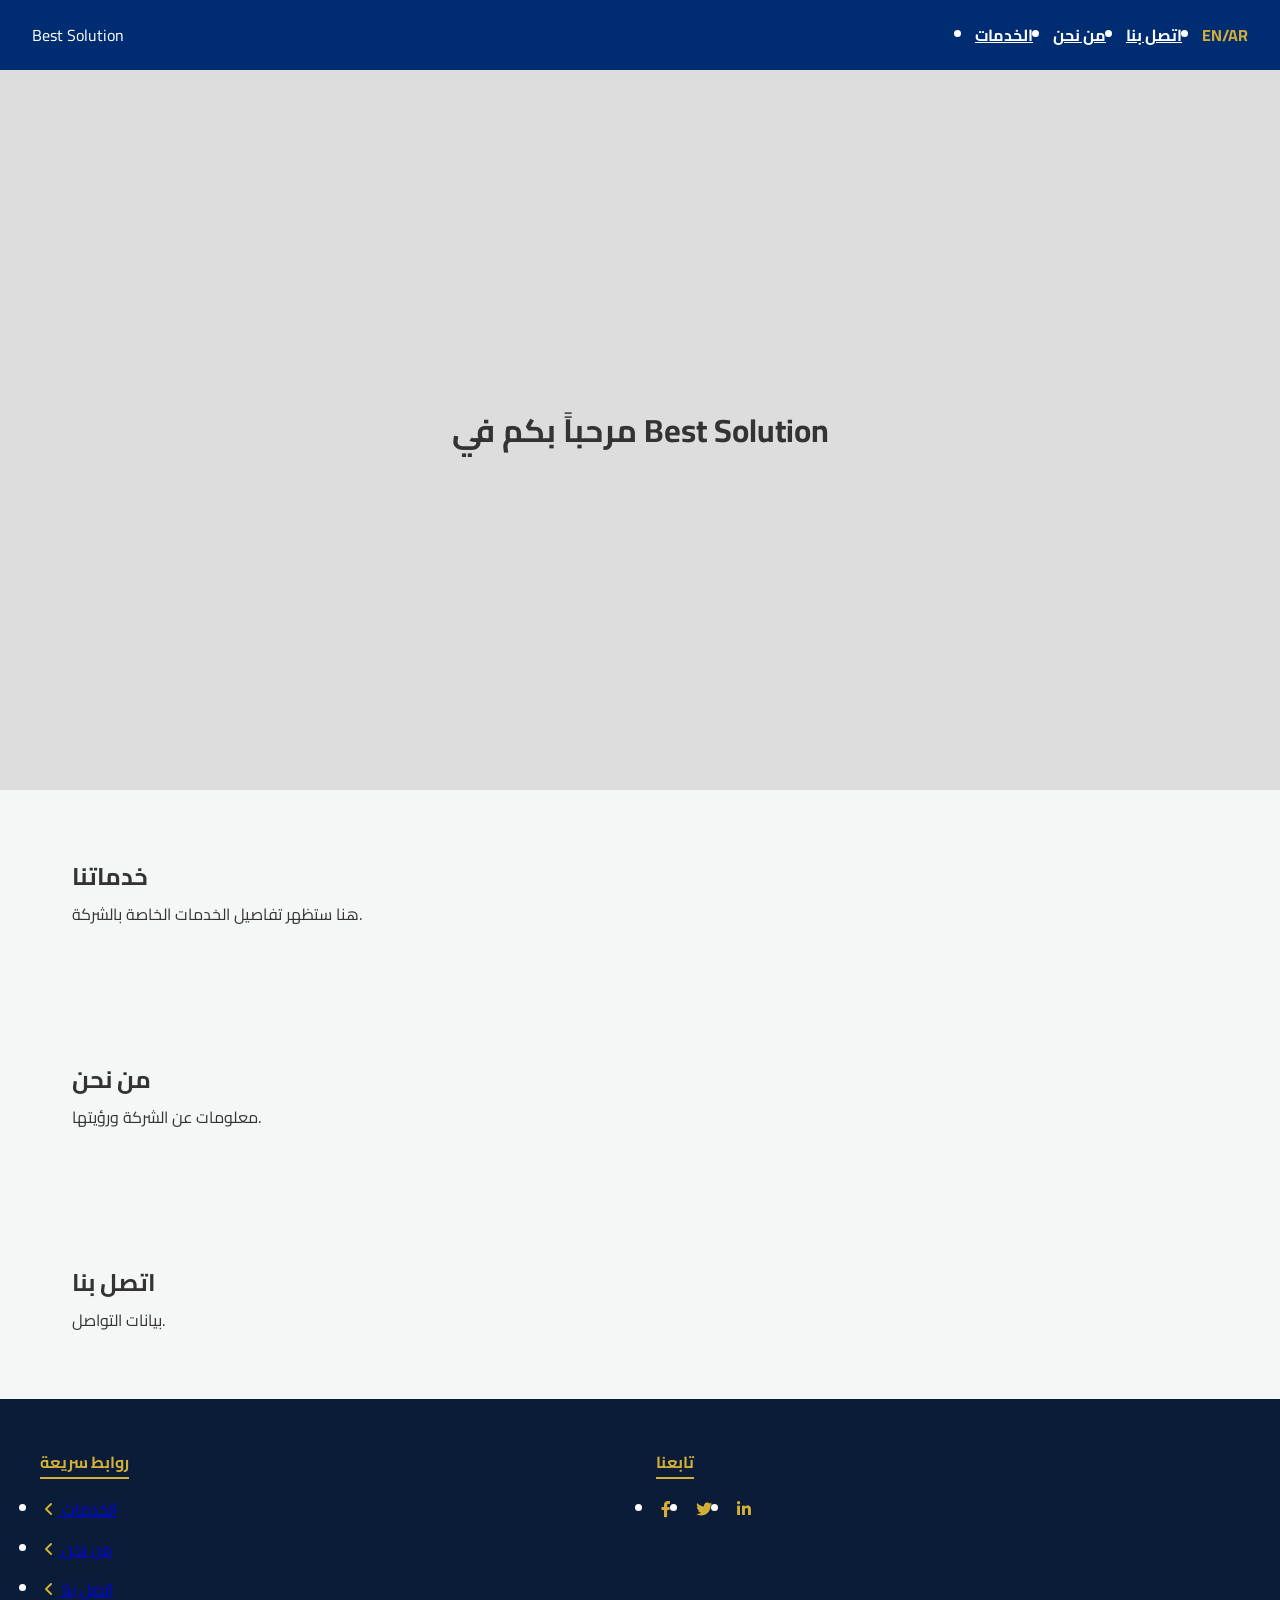
==== try.html @ aa89bfc5 "Add files via upload" ====
<!DOCTYPE html>
<html lang="ar" dir="ltr">
<head>
  <meta charset="UTF-8">
  <meta name="viewport" content="width=device-width, initial-scale=1.0">
  <title>Best Solution – IS Company</title>
  <link rel="stylesheet" href="https://cdnjs.cloudflare.com/ajax/libs/font-awesome/6.0.0-beta3/css/all.min.css">
  <link href="https://fonts.googleapis.com/css2?family=Cairo:wght@400;700&display=swap" rel="stylesheet">
  
  <style>
    :root {
      --primary: #002d72;
      --gold: #d4af37;
      --bg: #f4f7f6;
      --text: #333;
      --footer-bg: #0b1c38;
    }
    * { margin: 0; padding: 0; box-sizing: border-box; }
    html { scroll-behavior: smooth; }
    body { font-family: 'Cairo', sans-serif; background: var(--bg); color: var(--text); }
    body[dir="rtl"] { text-align: right; }
    
    /* حل مشكلة الروابط واختفاء القسم خلف الهيدر */
    section { scroll-margin-top: 80px; padding: 4rem 2rem; max-width: 1200px; margin: 0 auto; }

    header {
      position: fixed; top: 0; width: 100%; height: 70px;
      background: var(--primary); color: #fff;
      display: flex; justify-content: space-between; align-items: center;
      padding: 0 2rem; z-index: 1000;
    }

    .nav-links { display: flex; gap: 20px; align-items: center; }
    .nav-links a { color: #fff; font-weight: bold; cursor: pointer; }

    .hero { height: 80vh; background: #ddd; display: flex; align-items: center; justify-content: center; margin-top: 70px; }

    footer { background: var(--footer-bg); color: #fff; padding: 3rem 2rem; }
    .footer-content { display: grid; grid-template-columns: repeat(auto-fit, minmax(200px, 1fr)); gap: 2rem; max-width: 1200px; margin: 0 auto; }
    .footer-col h4 { color: var(--gold); margin-bottom: 15px; border-bottom: 2px solid var(--gold); display: inline-block; }
    .footer-col ul li { margin-bottom: 10px; }
    .footer-col a:hover { color: var(--gold); }
    .footer-col i { color: var(--gold); margin: 0 5px; }
  </style>
</head>
<body>

  <header>
    <div class="logo">Best Solution</div>
    <ul class="nav-links">
      <li><a href="#service">الخدمات</a></li>
      <li><a href="#about">من نحن</a></li>
      <li><a href="#contact">اتصل بنا</a></li>
      <li><a onclick="toggleLang()" style="cursor:pointer; color:var(--gold);">EN/AR</a></li>
    </ul>
  </header>

  <div class="hero"><h1>مرحباً بكم في Best Solution</h1></div>

  <section id="service">
    <h2>خدماتنا</h2>
    <p>هنا ستظهر تفاصيل الخدمات الخاصة بالشركة.</p>
  </section>

  <section id="about">
    <h2>من نحن</h2>
    <p>معلومات عن الشركة ورؤيتها.</p>
  </section>

  <section id="contact">
    <h2>اتصل بنا</h2>
    <p>بيانات التواصل.</p>
  </section>

  <footer>
    <div class="footer-content">
      <div class="footer-col">
        <h4>روابط سريعة</h4>
        <ul>
          <li><a href="#service"><i class="fas fa-angle-left"></i> الخدمات</a></li>
          <li><a href="#about"><i class="fas fa-angle-left"></i> من نحن</a></li>
          <li><a href="#contact"><i class="fas fa-angle-left"></i> اتصل بنا</a></li>
        </ul>
      </div>
      <div class="footer-col">
        <h4>تابعنا</h4>
        <ul style="display:flex; gap:15px;">
          <li><a href="#"><i class="fab fa-facebook-f"></i></a></li>
          <li><a href="#"><i class="fab fa-twitter"></i></a></li>
          <li><a href="#"><i class="fab fa-linkedin-in"></i></a></li>
        </ul>
      </div>
    </div>
  </footer>

  <script>
    function toggleLang() {
      const body = document.body;
      body.dir = (body.dir === "rtl") ? "ltr" : "rtl";
    }
  </script>
</body>
</html>
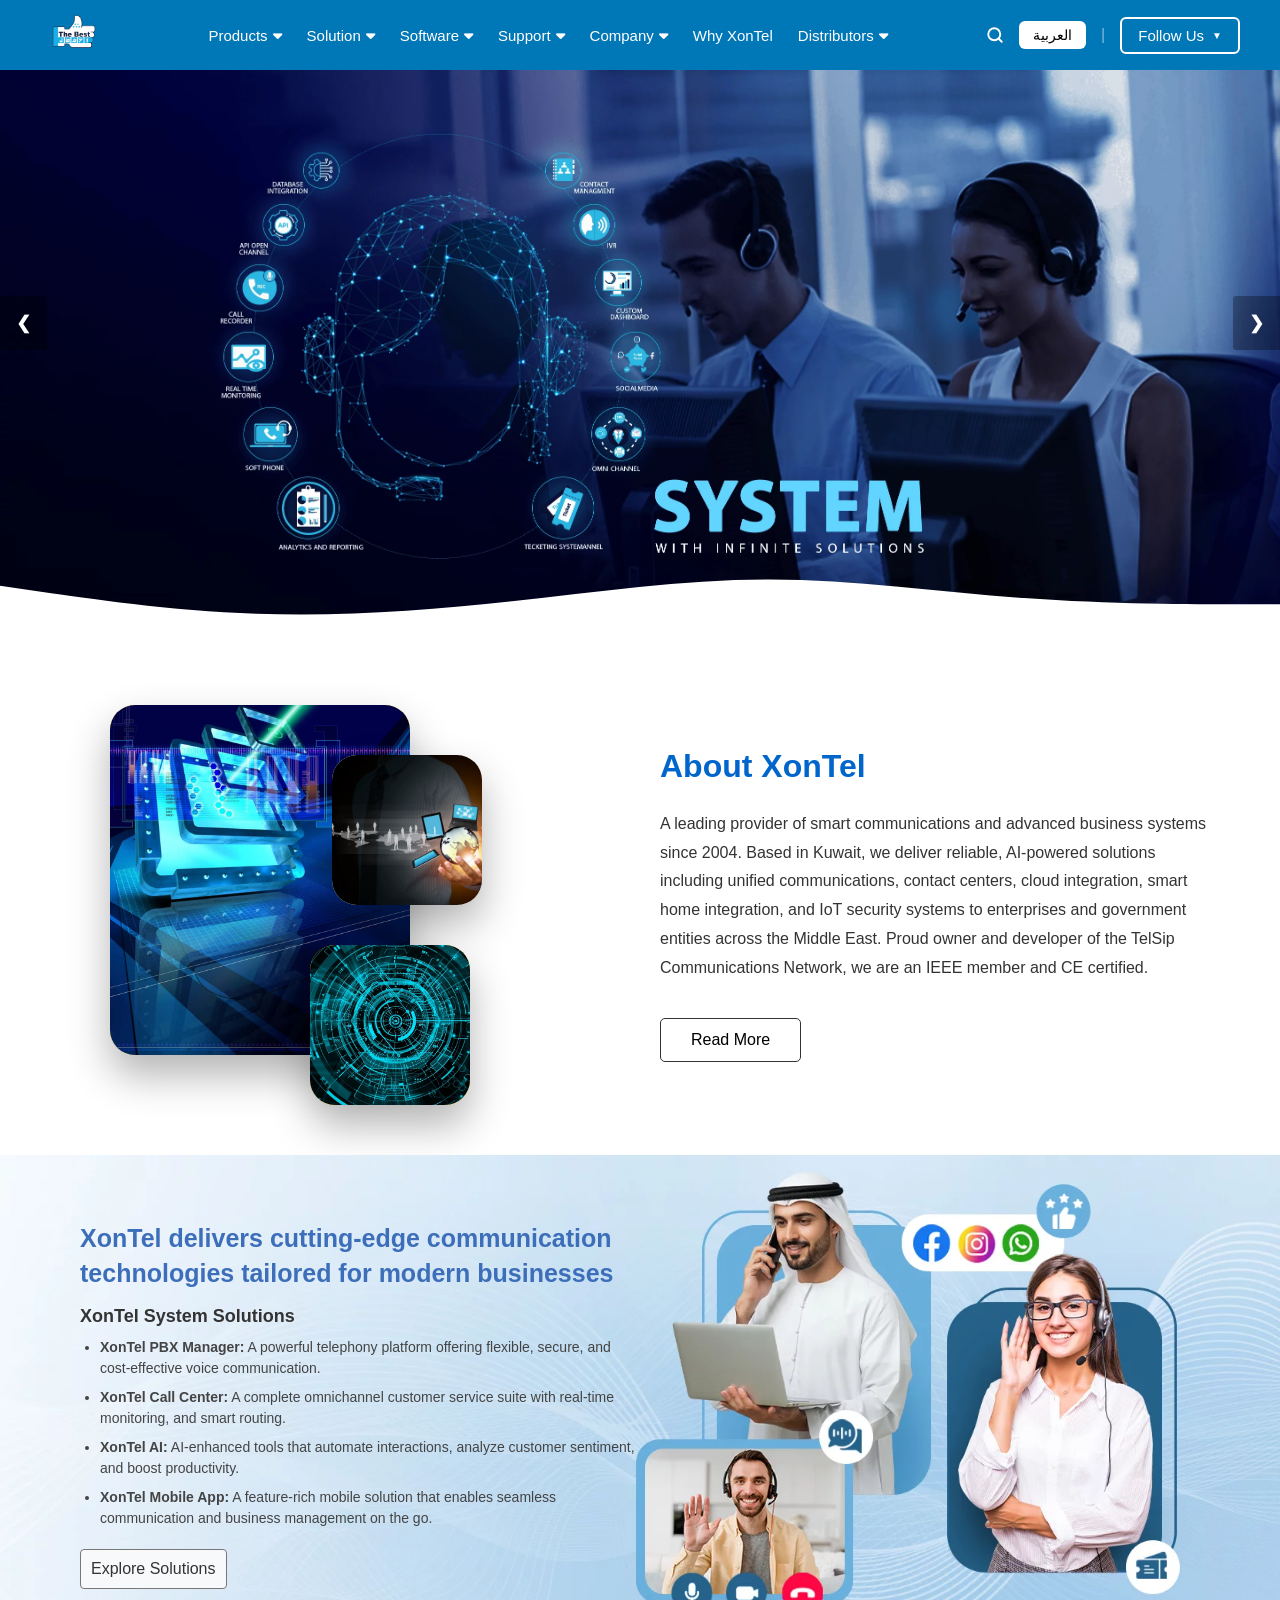
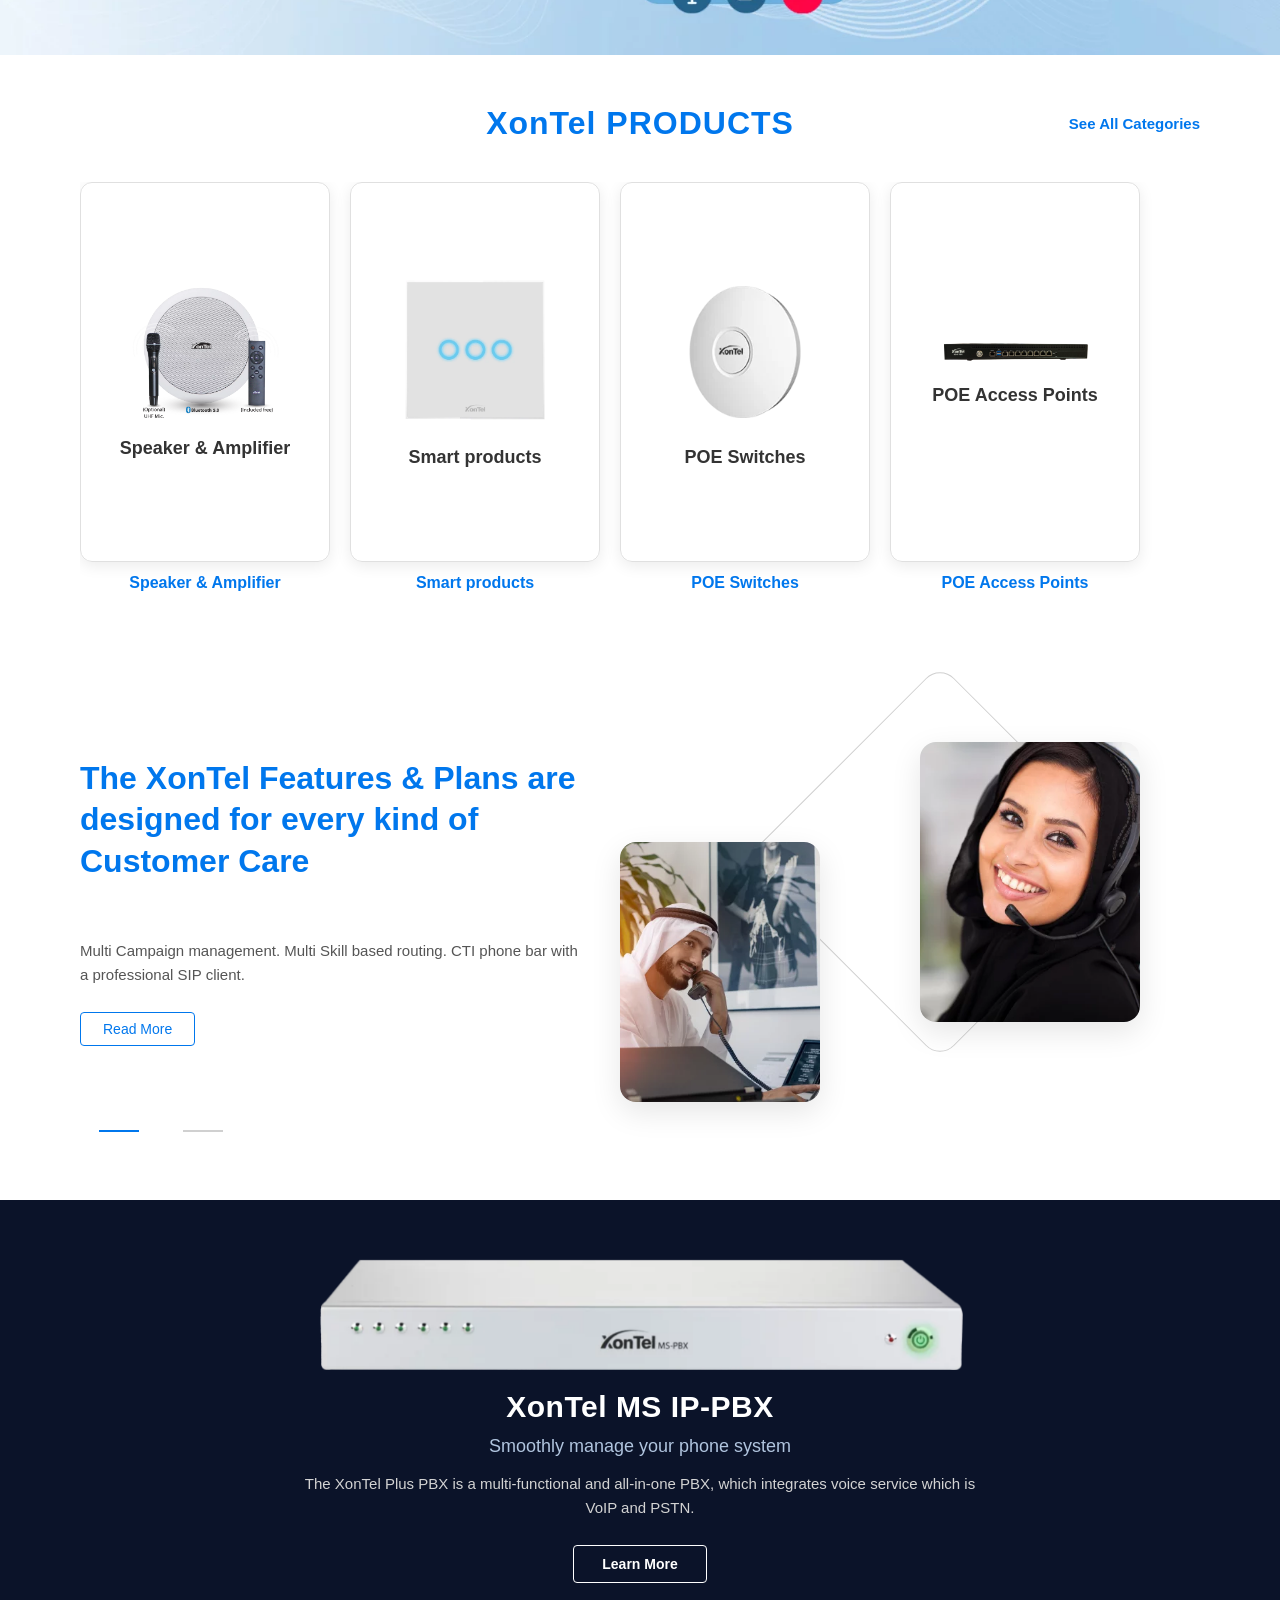
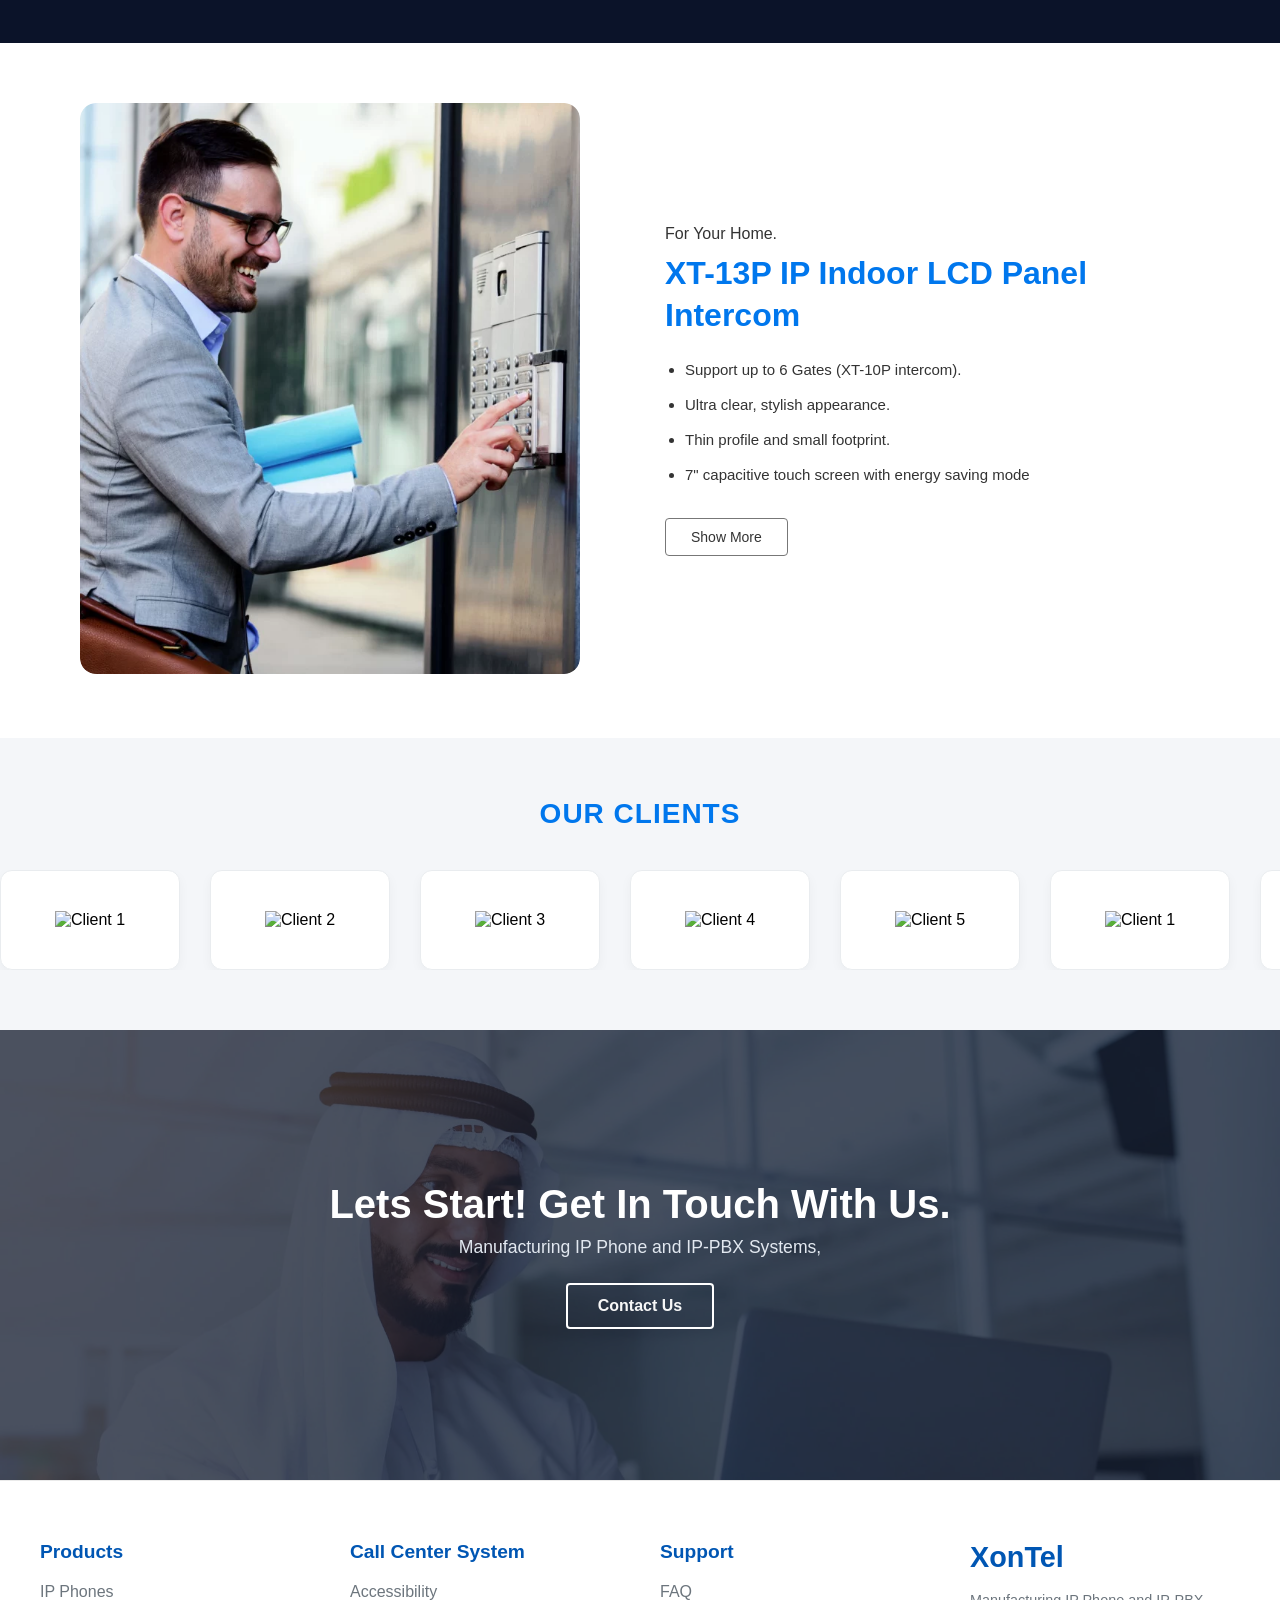
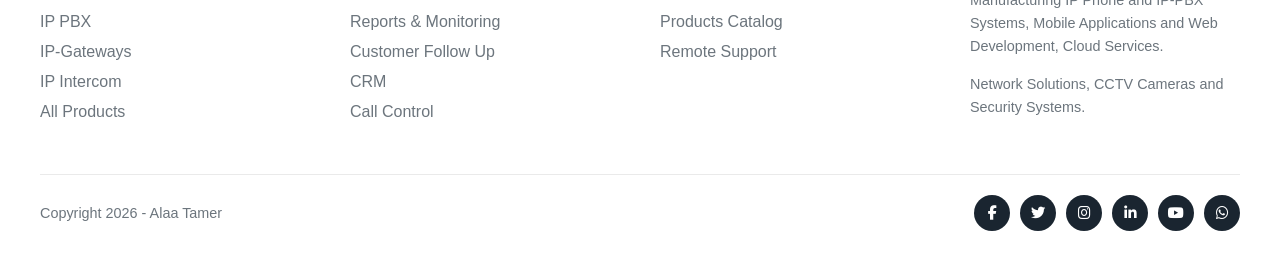
==== commit aa43a174: "Add files via upload" ====
--- a/try.html
+++ b/try.html
@@ -1,103 +1,644 @@
 <!DOCTYPE html>
-<html lang="ar" dir="ltr">
+<html lang="en">
+
 <head>
   <meta charset="UTF-8">
   <meta name="viewport" content="width=device-width, initial-scale=1.0">
-  <title>Best Solution – IS Company</title>
-  <link rel="stylesheet" href="https://cdnjs.cloudflare.com/ajax/libs/font-awesome/6.0.0-beta3/css/all.min.css">
-  <link href="https://fonts.googleapis.com/css2?family=Cairo:wght@400;700&display=swap" rel="stylesheet">
-  
-  <style>
-    :root {
-      --primary: #002d72;
-      --gold: #d4af37;
-      --bg: #f4f7f6;
-      --text: #333;
-      --footer-bg: #0b1c38;
-    }
-    * { margin: 0; padding: 0; box-sizing: border-box; }
-    html { scroll-behavior: smooth; }
-    body { font-family: 'Cairo', sans-serif; background: var(--bg); color: var(--text); }
-    body[dir="rtl"] { text-align: right; }
-    
-    /* حل مشكلة الروابط واختفاء القسم خلف الهيدر */
-    section { scroll-margin-top: 80px; padding: 4rem 2rem; max-width: 1200px; margin: 0 auto; }
-
-    header {
-      position: fixed; top: 0; width: 100%; height: 70px;
-      background: var(--primary); color: #fff;
-      display: flex; justify-content: space-between; align-items: center;
-      padding: 0 2rem; z-index: 1000;
-    }
-
-    .nav-links { display: flex; gap: 20px; align-items: center; }
-    .nav-links a { color: #fff; font-weight: bold; cursor: pointer; }
-
-    .hero { height: 80vh; background: #ddd; display: flex; align-items: center; justify-content: center; margin-top: 70px; }
-
-    footer { background: var(--footer-bg); color: #fff; padding: 3rem 2rem; }
-    .footer-content { display: grid; grid-template-columns: repeat(auto-fit, minmax(200px, 1fr)); gap: 2rem; max-width: 1200px; margin: 0 auto; }
-    .footer-col h4 { color: var(--gold); margin-bottom: 15px; border-bottom: 2px solid var(--gold); display: inline-block; }
-    .footer-col ul li { margin-bottom: 10px; }
-    .footer-col a:hover { color: var(--gold); }
-    .footer-col i { color: var(--gold); margin: 0 5px; }
-  </style>
+  <title>XonTel</title>
+  <link rel="stylesheet" href="https://cdnjs.cloudflare.com/ajax/libs/font-awesome/6.0.0/css/all.min.css">
+  <link rel="stylesheet" href="try.css">
+  <link href="https://unpkg.com/aos@2.3.1/dist/aos.css" rel="stylesheet">
+  <link rel="stylesheet" href="https://cdnjs.cloudflare.com/ajax/libs/font-awesome/6.4.0/css/all.min.css">
 </head>
+
 <body>
-
   <header>
-    <div class="logo">Best Solution</div>
-    <ul class="nav-links">
-      <li><a href="#service">الخدمات</a></li>
-      <li><a href="#about">من نحن</a></li>
-      <li><a href="#contact">اتصل بنا</a></li>
-      <li><a onclick="toggleLang()" style="cursor:pointer; color:var(--gold);">EN/AR</a></li>
+    <div class="logo">
+      <a href="#heroCarousel"><img src="photos/logo1.png" alt="" width="80px" height="80px"></a>
+    </div>
+    <button class="ham" id="ham" aria-label="Menu">
+      <span></span><span></span><span></span>
+    </button>
+    <ul class="nav-links" id="navLinks">
+      <li class="dropdown">
+        <button class="dropbtn">Products <i class="fa fa-caret-down"></i></button>
+        <div class="dropdown-content">
+          <a href="#">IP-PRX</a>
+          <a href="#">IP Phones</a>
+          <a href="#">IP Camera</a>
+          <a href="#">IP POE Intercom</a>
+          <a href="#">POE Access Points</a>
+          <a href="#">Speaker & Amplifier</a>
+          <a href="#">Smart products</a>
+          <a href="#">POE Switches</a>
+          <a href="#">IP-Gateways</a>
+          <a href="#">Accessories</a>
+        </div>
+      </li>
+      <li class="dropdown">
+        <button class="dropbtn">Solution<i class="fa fa-caret-down"></i></button>
+        <div class="dropdown-content">
+          <a href="#">XonTel PBX</a>
+          <a href="#">XonTel Cell Center</a>
+          <a href="#">XonTel Ai</a>
+        </div>
+      </li>
+      <li class="dropdown">
+        <button class="dropbtn">Software <i class="fa fa-caret-down"></i></button>
+        <div class="dropdown-content">
+          <a href="#">XonTel Application </a>
+          <a href="#">XonTel Streamer</a>
+        </div>
+      </li>
+      <li class="dropdown">
+        <button class="dropbtn">Support <i class="fa fa-caret-down"></i></button>
+        <div class="dropdown-content">
+          <a href="#">Wiki</a>
+          <a href="#">Submit Ticket </a>
+          <a href="#">FAQ </a>
+          <a href="#">Manuals & Firmwares</a>
+          <a href="#">Products Catalog</a>
+        </div>
+      </li>
+      <li class="dropdown">
+        <button class="dropbtn"> Company<i class="fa fa-caret-down"></i></button>
+        <div class="dropdown-content">
+          <a href="#">About Us</a>
+          <a href="#">Company News</a>
+          <a href="#">Our Clients</a>
+          <a href="#">Blog</a>
+          <a href="#">Contact Us</a>
+        </div>
+      </li>
+      <li><a href="#">Why XonTel</a></li>
+      <li class="dropdown">
+        <button class="dropbtn">Distributors <i class="fa fa-caret-down"></i></button>
+        <div class="dropdown-content">
+          <a href="#"> Become a Partner</a>
+          <a href="#">Find Distributors</a>
+        </div>
+      </li>
     </ul>
+    <div class="nav-right-actions">
+      <a href="#" class="search-btn" aria-label="Search">
+        <svg width="18" height="18" viewBox="0 0 24 24" fill="none" stroke="currentColor" stroke-width="2.5"
+          stroke-linecap="round" stroke-linejoin="round">
+          <circle cx="11" cy="11" r="8"></circle>
+          <line x1="21" y1="21" x2="16.65" y2="16.65"></line>
+        </svg>
+      </a>
+      <a href="#" class="lang-btn">العربية</a>
+      <span class="divider">|</span>
+      <div class="dropdownfollow" id="followDropdown">
+        <button class="drop-btn" onclick="toggleDropdown(event)">
+          Follow Us <span class="arrow">▼</span>
+        </button>
+        <div class="dropdownfollow-content">
+          <a href="#" target="_blank" aria-label="Facebook">
+            <svg width="16" height="16" fill="currentColor" viewBox="0 0 24 24">
+              <path d="M22.675 0h-21.35c-.732 0-1.325.593-1.325 1.325v21.351c0 .731.593 1.324 1.325 1.324h11.495v-9.294h-3.128v-3.622h3.128v-2.671c0-3.1 1.893-4.788 4.659-4.788 1.325 0 2.463.099 2.795.143v3.24l-1.918.001c-1.504 0-1.795.715-1.795 1.763v2.313h3.587l-.467 3.622h-3.12v9.293h6.116c.73 0 1.323-.593 1.323-1.325v-21.35c0-.732-.593-1.325-1.325-1.325z" />
+            </svg>
+          </a>
+          <a href="#" target="_blank" aria-label="Twitter">
+            <svg width="16" height="16" fill="currentColor" viewBox="0 0 24 24">
+              <path d="M24 4.557c-.883.392-1.832.656-2.828.775 1.017-.609 1.798-1.574 2.165-2.724-.951.564-2.005.974-3.127 1.195-.897-.957-2.178-1.555-3.594-1.555-3.179 0-5.515 2.966-4.797 6.045-4.091-.205-7.719-2.165-10.148-5.144-1.29 2.213-.669 5.108 1.523 6.574-.806-.026-1.566-.247-2.229-.616-.054 2.281 1.581 4.415 3.949 4.89-.693.188-1.452.232-2.224.084.626 1.956 2.444 3.379 4.6 3.419-2.07 1.623-4.678 2.348-7.29 2.04 2.179 1.397 4.768 2.212 7.548 2.212 9.142 0 14.307-7.721 13.995-14.646.962-.695 1.797-1.562 2.457-2.549z" />
+            </svg>
+          </a>
+          <a href="#" target="_blank" aria-label="Instagram">
+            <svg width="16" height="16" fill="currentColor" viewBox="0 0 24 24">
+              <path d="M12 2.163c3.204 0 3.584.012 4.85.07 3.252.148 4.771 1.691 4.919 4.919.058 1.265.069 1.645.069 4.849 0 3.205-.012 3.584-.069 4.849-.149 3.225-1.664 4.771-4.919 4.919-1.266.058-1.644.07-4.85.07-3.204 0-3.584-.012-4.849-.07-3.26-.149-4.771-1.699-4.919-4.92-.058-1.265-.07-1.644-.07-4.849 0-3.204.013-3.583.07-4.849.149-3.227 1.664-4.771 4.919-4.919 1.266-.057 1.645-.069 4.849-.069zm0-2.163c-3.259 0-3.667.014-4.947.072-4.358.2-6.78 2.618-6.98 6.98-.059 1.281-.073 1.689-.073 4.948 0 3.259.014 3.668.072 4.948.2 4.358 2.618 6.78 6.98 6.98 1.281.058 1.689.072 4.948.072 3.259 0 3.668-.014 4.948-.072 4.354-.2 6.782-2.618 6.979-6.98.059-1.28.073-1.689.073-4.948 0-3.259-.014-3.667-.072-4.947-.196-4.354-2.617-6.78-6.979-6.98-1.281-.059-1.69-.073-4.949-.073zm0 5.838c-3.403 0-6.162 2.759-6.162 6.162s2.759 6.163 6.162 6.163 6.162-2.759 6.162-6.163c0-3.403-2.759-6.162-6.162-6.162zm0 10.162c-2.209 0-4-1.79-4-4 0-2.209 1.791-4 4-4s4 1.791 4 4c0 2.21-1.791 4-4 4zm6.406-11.845c-.796 0-1.441.645-1.441 1.44s.645 1.44 1.441 1.44c.795 0 1.439-.645 1.439-1.44s-.644-1.44-1.439-1.44z" />
+            </svg>
+          </a>
+          <a href="#" target="_blank" aria-label="LinkedIn">
+            <svg width="16" height="16" fill="currentColor" viewBox="0 0 24 24">
+              <path d="M19 0h-14c-2.761 0-5 2.239-5 5v14c0 2.761 2.239 5 5 5h14c2.762 0 5-2.239 5-5v-14c0-2.761-2.238-5-5-5zm-11 19h-3v-11h3v11zm-1.5-12.268c-.966 0-1.75-.79-1.75-1.764s.784-1.764 1.75-1.764 1.75.79 1.75 1.764-.783 1.764-1.75 1.764zm13.5 12.268h-3v-5.604c0-3.368-4-3.113-4 0v5.604h-3v-11h3v1.765c1.396-2.586 7-2.777 7 2.476v6.759z" />
+            </svg>
+          </a>
+          <a href="#" target="_blank" aria-label="YouTube">
+            <svg width="16" height="16" fill="currentColor" viewBox="0 0 24 24">
+              <path d="M19.615 3.184c-3.604-.246-11.631-.245-15.23 0-3.897.266-4.356 2.62-4.385 8.816.029 6.185.484 8.549 4.385 8.816 3.6.245 11.626.246 15.23 0 3.897-.266 4.356-2.62 4.385-8.816-.029-6.185-.484-8.549-4.385-8.816zm-10.615 12.816v-8l8 3.993-8 4.007z" />
+            </svg>
+          </a>
+          <a href="#" target="_blank" aria-label="Snapchat">
+            <svg width="16" height="16" fill="currentColor" viewBox="0 0 24 24">
+              <path d="M12.022 2c-3.326 0-6.02 2.694-6.02 6.02 0 1.947.925 3.681 2.355 4.794-.789.704-1.355 1.635-1.355 2.72 0 .973.435 1.848 1.119 2.446-.355.518-.768 1.185-1.284 1.994-.379.593-.787 1.233-1.258 1.942l-.399.604h8.307l-.398-.604c-.471-.709-.879-1.349-1.259-1.942-.515-.809-.928-1.476-1.283-1.994.684-.598 1.119-1.473 1.119-2.446 0-1.085-.566-2.016-1.355-2.72 1.43-1.113 2.355-2.847 2.355-4.794 0-3.326-2.694-6.02-6.022-6.02z" />
+            </svg>
+          </a>
+        </div>
+      </div>
+    </div>
   </header>
 
-  <div class="hero"><h1>مرحباً بكم في Best Solution</h1></div>
-
-  <section id="service">
-    <h2>خدماتنا</h2>
-    <p>هنا ستظهر تفاصيل الخدمات الخاصة بالشركة.</p>
-  </section>
-
-  <section id="about">
-    <h2>من نحن</h2>
-    <p>معلومات عن الشركة ورؤيتها.</p>
-  </section>
-
-  <section id="contact">
-    <h2>اتصل بنا</h2>
-    <p>بيانات التواصل.</p>
-  </section>
-
-  <footer>
-    <div class="footer-content">
+  <!-- ===== HERO CAROUSEL ===== -->
+  <div class="slider">
+    <div class="slideshow-container">
+      <div class="mySlides fade">
+        <div class="numbertext">1 / 3</div>
+        <img src="photos/XonTel-Access-Point.png" style="width:100%">
+        <div class="text">Caption Text</div>
+      </div>
+      <div class="mySlides fade">
+        <div class="numbertext">2 / 3</div>
+        <img src="photos/XonTel-Call-Center.png" style="width:100%">
+        <div class="text">Caption Two</div>
+      </div>
+      <div class="mySlides fade">
+        <div class="numbertext">3 / 3</div>
+        <img src="photos/XonTel-IP-Phones.png" style="width:100%">
+        <div class="text">Caption Three</div>
+      </div>
+      <a class="prev" onclick="plusSlides(-1)">&#10094;</a>
+      <a class="next" onclick="plusSlides(1)">&#10095;</a>
+      <div class="wave-shape">
+        <svg viewBox="0 0 1440 120" fill="none" xmlns="http://www.w3.org/2000/svg" preserveAspectRatio="none">
+          <path d="M0,32L48,42.7C96,53,192,75,288,80C384,85,480,75,576,58.7C672,43,768,21,864,21.3C960,21,1056,43,1152,53.3C1248,64,1344,64,1392,64L1440,64L1440,120L1392,120C1344,120,1248,120,1152,120C1056,120,960,120,864,120C768,120,672,120,576,120C480,120,384,120,288,120C192,120,96,120,48,120L0,120Z" fill="#ffffff"></path>
+        </svg>
+      </div>
+    </div>
+    <br>
+  </div>
+
+  <main>
+    <!-- About Section -->
+    <section class="about-section">
+      <div class="container">
+        <div class="images-container fade-in-left">
+          <div class="image-box big-yellow">
+            <img src="photos/slider1.jpg" alt="Professional Headset">
+          </div>
+          <div class="image-box small-woman">
+            <img src="photos/slider2.jpg" alt="Woman wearing headset">
+          </div>
+          <div class="image-box small-man">
+            <img src="photos/slider3.jpg" alt="Smiling man showing thumbs up">
+          </div>
+        </div>
+        <div class="text-container fade-in-right">
+          <h2>About XonTel</h2>
+          <p>A leading provider of smart communications and advanced business systems since 2004. Based in Kuwait, we deliver reliable, AI-powered solutions including unified communications, contact centers, cloud integration, smart home integration, and IoT security systems to enterprises and government entities across the Middle East. Proud owner and developer of the TelSip Communications Network, we are an IEEE member and CE certified.</p>
+          <button class="read-more-btn">Read More</button>
+        </div>
+      </div>
+    </section>
+
+    <!-- Main2 Section -->
+    <section class="main2-section">
+      <div class="main2-bg">
+        <img src="photos/wide" alt="Background Illustration" class="main2-static-image">
+      </div>
+      <div class="main2-content">
+        <h1 class="main2-fade-top">XonTel delivers cutting-edge communication technologies tailored for modern businesses</h1>
+        <h3>XonTel System Solutions</h3>
+        <ul class="main2-list main2-fade-bottom">
+          <li><strong>XonTel PBX Manager:</strong> A powerful telephony platform offering flexible, secure, and cost-effective voice communication.</li>
+          <li><strong>XonTel Call Center:</strong> A complete omnichannel customer service suite with real-time monitoring, and smart routing.</li>
+          <li><strong>XonTel AI:</strong> AI-enhanced tools that automate interactions, analyze customer sentiment, and boost productivity.</li>
+          <li><strong>XonTel Mobile App:</strong> A feature-rich mobile solution that enables seamless communication and business management on the go.</li>
+        </ul>
+        <a href="#" class="main2-btn">Explore Solutions</a>
+      </div>
+    </section>
+
+    <!-- ===== PRODUCTS SECTION (المعدل) ===== -->
+    <section class="products-section">
+      <div class="products-header">
+        <h2 class="section-title">XonTel PRODUCTS</h2>
+        <a href="#" class="see-all-btn">See All Categories</a>
+      </div>
+
+      <div class="products-carousel-wrapper">
+        <div class="products-container" id="productsContainer">
+          <!-- 1. Speaker & Amplifier -->
+          <div class="flip-card">
+            <div class="flip-card-inner">
+              <div class="flip-card-front">
+                <img src="photos/1" alt="Speaker & Amplifier">
+                <h3>Speaker & Amplifier</h3>
+              </div>
+              <div class="flip-card-back">
+                <h4>Speaker & Amplifier</h4>
+                <h5>Products Features</h5>
+                <ul>
+                  <li>Connect XT-20BA link out to 3pcs XT-20BP analog Ceiling Speakers (Direct with cable).</li>
+                  <li>High-frequency remote control, 360 degree ,non-directional.</li>
+                  <li>Bluetooth 5.0 Technology, 15M Coverage.</li>
+                </ul>
+                <a href="#" class="read-more-btn">Read More &rarr;</a>
+              </div>
+            </div>
+            <div class="card-title-bottom">Speaker & Amplifier</div>
+          </div>
+
+          <!-- 2. Smart products -->
+          <div class="flip-card">
+            <div class="flip-card-inner">
+              <div class="flip-card-front">
+                <img src="photos/2" alt="Smart products">
+                <h3>Smart products</h3>
+              </div>
+              <div class="flip-card-back">
+                <h4>Smart products</h4>
+                <h5>Products Features</h5>
+                <ul>
+                  <li>XonTel smart light switch looks and acts like any traditional light switch.</li>
+                  <li>Smoke Detector</li>
+                  <li>Window Shutter Switch</li>
+                </ul>
+                <a href="#" class="read-more-btn">Read More &rarr;</a>
+              </div>
+            </div>
+            <div class="card-title-bottom">Smart products</div>
+          </div>
+
+          <!-- 3. POE Switches -->
+          <div class="flip-card">
+            <div class="flip-card-inner">
+              <div class="flip-card-front">
+                <img src="photos/3" alt="POE Switches">
+                <h3>POE Switches</h3>
+              </div>
+              <div class="flip-card-back">
+                <h4>POE Switches</h4>
+                <h5>Products Features</h5>
+                <ul>
+                  <li>Connect all of your devices easily and reduce wires connections.</li>
+                  <li>Support POE.</li>
+                  <li>Internal Power Supply</li>
+                  <li>Suitable for Business or Home usage</li>
+                  <li>1 year warranty</li>
+                </ul>
+                <a href="#" class="read-more-btn">Read More &rarr;</a>
+              </div>
+            </div>
+            <div class="card-title-bottom">POE Switches</div>
+          </div>
+
+          <!-- 4. POE Access Points -->
+          <div class="flip-card">
+            <div class="flip-card-inner">
+              <div class="flip-card-front">
+                <img src="photos/router" alt="POE Access Points">
+                <h3>POE Access Points</h3>
+              </div>
+              <div class="flip-card-back">
+                <h4>POE Access Points</h4>
+                <h5>Products Features</h5>
+                <ul>
+                  <li>Better coverage and distribution of the Internet in all areas.</li>
+                  <li>Support 5G.</li>
+                  <li>Control all your APs from one Place.</li>
+                  <li>Support up to 100 device.</li>
+                  <li>5 Years Warranty.</li>
+                </ul>
+                <a href="#" class="read-more-btn">Read More &rarr;</a>
+              </div>
+            </div>
+            <div class="card-title-bottom">POE Access Points</div>
+          </div>
+        </div>
+
+        <!-- أزرار الأسهم -->
+        <div class="slider-arrows">
+          <button class="arrow-btn prev-btn" id="prevBtn" aria-label="Previous">&larr;</button>
+          <button class="arrow-btn next-btn" id="nextBtn" aria-label="Next">&rarr;</button>
+        </div>
+      </div>
+    </section>
+
+    <!-- Features Slider Section -->
+    <section class="features-slider-section" style="background-color: #ffffff !important; background: #ffffff !important;">
+      <div class="slider-container">
+        <div class="slide active" data-slide="1">
+          <div class="slide-text-content">
+            <h2 class="slide-title">The XonTel Features & Plans are designed for every kind of Customer Care</h2>
+            <h3 class="slide-subtitle">Call Center System</h3>
+            <p class="slide-desc">Multi Campaign management. Multi Skill based routing. CTI phone bar with a professional SIP client.</p>
+            <a href="#" class="feature-read-more">Read More</a>
+          </div>
+          <div class="slide-image-content">
+            <div class="background-frame"></div>
+            <div class="floating-images">
+              <img src="photos/uZdt0K1NFc-1.webp" alt="Call Center Agent 1" class="img-back">
+              <img src="photos/KQ9ciF2gZA-1.webp" alt="Call Center Agent 2" class="img-front">
+            </div>
+          </div>
+        </div>
+        <div class="slide" data-slide="2">
+          <div class="slide-text-content">
+            <h2 class="slide-title">XonTel Mobile App</h2>
+            <h3 class="slide-subtitle">XonTel Application</h3>
+            <p class="slide-desc">Is a free digital phone application that supports SIP which provides a comfortable interface that is easy to handle, as well as high quality voice for VoIP communications.</p>
+            <a href="#" class="feature-read-more">Read More</a>
+          </div>
+          <div class="slide-image-content">
+            <div class="background-frame"></div>
+            <div class="floating-images">
+              <img src="photos/WEB-smartphone-mock-up.webp" alt="Mobile App 1" class="img-back">
+              <img src="photos/WEB-smartphone-mock-up.webp" alt="Mobile App 2" class="img-front">
+            </div>
+          </div>
+        </div>
+      </div>
+      <div class="slider-indicators">
+        <span class="indicator active" onclick="currentSlide(1)">
+          <span class="num">1</span>
+          <span class="line"></span>
+        </span>
+        <span class="indicator" onclick="currentSlide(2)">
+          <span class="num">2</span>
+          <span class="line"></span>
+        </span>
+      </div>
+    </section>
+
+    <!-- Device Hero -->
+    <section class="device-hero-section">
+      <div class="device-container">
+        <div class="device-image-wrapper">
+          <img src="photos/Mask-Group-25.webp" alt="XonTel MS IP-PBX" class="device-img">
+        </div>
+        <div class="device-content">
+          <h2 class="device-title">XonTel MS IP-PBX</h2>
+          <p class="device-subtitle">Smoothly manage your phone system</p>
+          <p class="device-desc">The XonTel Plus PBX is a multi-functional and all-in-one PBX, which integrates voice service which is VoIP and PSTN.</p>
+          <a href="#" class="learn-more-btn">Learn More</a>
+        </div>
+      </div>
+    </section>
+
+    <!-- Intercom -->
+    <section class="intercom-section">
+      <div class="intercom-container">
+        <div class="intercom-image-wrapper">
+          <img src="photos/man.webp" alt="XT-13P Intercom" class="intercom-img">
+        </div>
+        <div class="intercom-content">
+          <p class="intercom-top-text">For Your Home.</p>
+          <h2 class="intercom-title">XT-13P IP Indoor LCD Panel Intercom</h2>
+          <ul class="intercom-list">
+            <li>Support up to 6 Gates (XT-10P intercom).</li>
+            <li>Ultra clear, stylish appearance.</li>
+            <li>Thin profile and small footprint.</li>
+            <li>7" capacitive touch screen with energy saving mode</li>
+          </ul>
+          <a href="#" class="intercom-btn">Show More</a>
+        </div>
+      </div>
+    </section>
+
+    <!-- Clients -->
+    <section class="clients-section">
+      <h2 class="clients-title">OUR CLIENTS</h2>
+      <div class="clients-slider">
+        <div class="clients-track">
+          <div class="client-card"><img src="images/client1.png" alt="Client 1"></div>
+          <div class="client-card"><img src="images/client2.png" alt="Client 2"></div>
+          <div class="client-card"><img src="images/client3.png" alt="Client 3"></div>
+          <div class="client-card"><img src="images/client4.png" alt="Client 4"></div>
+          <div class="client-card"><img src="images/client5.png" alt="Client 5"></div>
+          <div class="client-card"><img src="images/client1.png" alt="Client 1"></div>
+          <div class="client-card"><img src="images/client2.png" alt="Client 2"></div>
+          <div class="client-card"><img src="images/client3.png" alt="Client 3"></div>
+          <div class="client-card"><img src="images/client4.png" alt="Client 4"></div>
+          <div class="client-card"><img src="images/client5.png" alt="Client 5"></div>
+        </div>
+      </div>
+    </section>
+
+    <!-- CTA -->
+    <section class="cta-section">
+      <div class="cta-overlay"></div>
+      <div class="cta-content">
+        <h1>Lets Start! Get In Touch With Us.</h1>
+        <p>Manufacturing IP Phone and IP-PBX Systems,</p>
+        <a href="#contact" class="cta-btn">Contact Us</a>
+      </div>
+    </section>
+  </main>
+
+  <footer class="site-footer">
+    <div class="footer-container">
       <div class="footer-col">
-        <h4>روابط سريعة</h4>
+        <h3>Products</h3>
         <ul>
-          <li><a href="#service"><i class="fas fa-angle-left"></i> الخدمات</a></li>
-          <li><a href="#about"><i class="fas fa-angle-left"></i> من نحن</a></li>
-          <li><a href="#contact"><i class="fas fa-angle-left"></i> اتصل بنا</a></li>
+          <li><a href="#">IP Phones</a></li>
+          <li><a href="#">IP PBX</a></li>
+          <li><a href="#">IP-Gateways</a></li>
+          <li><a href="#">IP Intercom</a></li>
+          <li><a href="#">All Products</a></li>
         </ul>
       </div>
       <div class="footer-col">
-        <h4>تابعنا</h4>
-        <ul style="display:flex; gap:15px;">
-          <li><a href="#"><i class="fab fa-facebook-f"></i></a></li>
-          <li><a href="#"><i class="fab fa-twitter"></i></a></li>
-          <li><a href="#"><i class="fab fa-linkedin-in"></i></a></li>
+        <h3>Call Center System</h3>
+        <ul>
+          <li><a href="#">Accessibility</a></li>
+          <li><a href="#">Reports & Monitoring</a></li>
+          <li><a href="#">Customer Follow Up</a></li>
+          <li><a href="#">CRM</a></li>
+          <li><a href="#">Call Control</a></li>
         </ul>
+      </div>
+      <div class="footer-col">
+        <h3>Support</h3>
+        <ul>
+          <li><a href="#">FAQ</a></li>
+          <li><a href="#">Products Catalog</a></li>
+          <li><a href="#">Remote Support</a></li>
+        </ul>
+      </div>
+      <div class="footer-col company-info">
+        <h2 class="footer-logo">Xon<span>Tel</span></h2>
+        <p>Manufacturing IP Phone and IP-PBX Systems, Mobile Applications and Web Development, Cloud Services.</p>
+        <p>Network Solutions, CCTV Cameras and Security Systems.</p>
+      </div>
+    </div>
+    <div class="footer-bottom">
+      <p>Copyright 2026 - Alaa Tamer</p>
+      <div class="social-icons">
+        <a href="#" class="social-icon"><i class="fab fa-facebook-f"></i></a>
+        <a href="#" class="social-icon"><i class="fab fa-twitter"></i></a>
+        <a href="#" class="social-icon"><i class="fab fa-instagram"></i></a>
+        <a href="#" class="social-icon"><i class="fab fa-linkedin-in"></i></a>
+        <a href="#" class="social-icon"><i class="fab fa-youtube"></i></a>
+        <a href="#" class="social-icon"><i class="fab fa-whatsapp"></i></a>
       </div>
     </div>
   </footer>
 
-  <script>
-    function toggleLang() {
-      const body = document.body;
-      body.dir = (body.dir === "rtl") ? "ltr" : "rtl";
+    <script>
+  // ===== Hero Slider =====
+  let slideIndex = 0;
+  showSlides();
+  function showSlides() {
+    let i;
+    let slides = document.getElementsByClassName("mySlides");
+    for (i = 0; i < slides.length; i++) {
+      slides[i].style.display = "none";
     }
-  </script>
+    slideIndex++;
+    if (slideIndex > slides.length) { slideIndex = 1 }
+    slides[slideIndex - 1].style.display = "block";
+    setTimeout(showSlides, 2500);
+  }
+
+  // ===== Hamburger Menu =====
+  const hamButton = document.getElementById('ham');
+  const navLinks = document.getElementById('navLinks');
+
+  hamButton.addEventListener('click', function() {
+    navLinks.classList.toggle('active');
+  });
+
+  // ===== DROPDOWN TOGGLE ON MOBILE (الحل المضمون) =====
+  // نختار كل عناصر الـ dropdown في القائمة الرئيسية
+  const allDropdowns = document.querySelectorAll('.nav-links .dropdown');
+
+  allDropdowns.forEach(function(dropdown) {
+    // نختار الزر داخل كل dropdown
+    const btn = dropdown.querySelector('.dropbtn');
+    
+    // نضيف حدث الضغط على الزر
+    btn.addEventListener('click', function(event) {
+      // نمنع الحدث من الانتشار للأعلى
+      event.stopPropagation();
+      // نمنع تحميل الصفحة لو كان الزر يعمل كـ link
+      event.preventDefault();
+      
+      // نضيف أو نزيل class "open" على الـ dropdown
+      dropdown.classList.toggle('open');
+      
+      // نقفل جميع الـ dropdowns الأخرى (تفتح واحدة فقط)
+      allDropdowns.forEach(function(other) {
+        if (other !== dropdown) {
+          other.classList.remove('open');
+        }
+      });
+    });
+  });
+
+  // ===== Intersection Observer =====
+  const observerOptions = { root: null, rootMargin: '0px', threshold: 0.2 };
+  const observerCallback = function(entries) {
+    entries.forEach(function(entry) {
+      if (entry.isIntersecting) {
+        entry.target.classList.add('is-visible');
+        observer.unobserve(entry.target);
+      }
+    });
+  };
+  const observer = new IntersectionObserver(observerCallback, observerOptions);
+  const fadeLeftElement = document.querySelector('.fade-in-left');
+  const fadeRightElement = document.querySelector('.text-container');
+  if (fadeLeftElement) observer.observe(fadeLeftElement);
+  if (fadeRightElement) observer.observe(fadeRightElement);
+
+  // ===== Follow Dropdown =====
+  function toggleDropdown(event) {
+    event.stopPropagation();
+    const dropdown = document.getElementById('followDropdown');
+    dropdown.classList.toggle('active');
+  }
+  window.addEventListener('click', function() {
+    const dropdown = document.getElementById('followDropdown');
+    if (dropdown && dropdown.classList.contains('active')) {
+      dropdown.classList.remove('active');
+    }
+  });
+
+  // ===== Features Slider =====
+  let currentSlideIndex = 0;
+  const slides = document.querySelectorAll('.features-slider-section .slide');
+  const indicators = document.querySelectorAll('.indicator');
+  function showSlide(index) {
+    slides.forEach(function(slide, i) {
+      slide.classList.remove('active');
+      indicators[i].classList.remove('active');
+      if (i === index) {
+        slide.classList.add('active');
+        indicators[i].classList.add('active');
+      }
+    });
+  }
+  function currentSlide(num) {
+    currentSlideIndex = num - 1;
+    showSlide(currentSlideIndex);
+  }
+  setInterval(function() {
+    currentSlideIndex = (currentSlideIndex + 1) % slides.length;
+    showSlide(currentSlideIndex);
+  }, 5000);
+
+  // ===== Products Carousel =====
+  (function() {
+    const container = document.getElementById('productsContainer');
+    const cards = container.querySelectorAll('.flip-card');
+    const prevBtn = document.getElementById('prevBtn');
+    const nextBtn = document.getElementById('nextBtn');
+    let currentIndex = 0;
+    let cardsPerView = getCardsPerView();
+
+    function getCardsPerView() {
+      if (window.innerWidth < 768) return 1;
+      if (window.innerWidth < 1024) return 2;
+      return 4;
+    }
+
+    function updateCarousel() {
+      const total = cards.length;
+      const maxIndex = total - cardsPerView;
+      if (currentIndex > maxIndex) currentIndex = maxIndex;
+      if (currentIndex < 0) currentIndex = 0;
+
+      const cardWidth = cards[0].offsetWidth + 20;
+      const offset = currentIndex * cardWidth;
+      container.style.transform = 'translateX(-' + offset + 'px)';
+
+      if (prevBtn && nextBtn) {
+        prevBtn.style.display = (currentIndex === 0) ? 'none' : 'flex';
+        nextBtn.style.display = (currentIndex >= maxIndex) ? 'none' : 'flex';
+      }
+    }
+
+    function goToPrev() {
+      if (currentIndex > 0) {
+        currentIndex--;
+        updateCarousel();
+      }
+    }
+
+    function goToNext() {
+      const total = cards.length;
+      const maxIndex = total - cardsPerView;
+      if (currentIndex < maxIndex) {
+        currentIndex++;
+        updateCarousel();
+      }
+    }
+
+    if (prevBtn) prevBtn.addEventListener('click', goToPrev);
+    if (nextBtn) nextBtn.addEventListener('click', goToNext);
+
+    let resizeTimer;
+    window.addEventListener('resize', function() {
+      clearTimeout(resizeTimer);
+      resizeTimer = setTimeout(function() {
+        const newCardsPerView = getCardsPerView();
+        if (newCardsPerView !== cardsPerView) {
+          cardsPerView = newCardsPerView;
+          const total = cards.length;
+          const maxIndex = total - cardsPerView;
+          if (currentIndex > maxIndex) currentIndex = Math.max(0, maxIndex);
+          updateCarousel();
+        } else {
+          updateCarousel();
+        }
+      }, 200);
+    });
+
+    setTimeout(updateCarousel, 100);
+  })();
+
+</script>
 </body>
+
 </html>
--- a/try.css
+++ b/try.css
@@ -0,0 +1,1961 @@
+* {
+  margin: 0;
+  padding: 0;
+  box-sizing: border-box;
+  font-family: 'Segoe UI', Tahoma, Geneva, Verdana, sans-serif;
+}
+
+body {
+  background-color: #ffffff;
+  overflow-x: hidden;
+}
+
+/* ===== HEADER ===== */
+header {
+  background-color: #0077b6;
+  display: flex;
+  align-items: center;
+  justify-content: space-between;
+  padding: 10px 40px;
+  position: relative;
+  z-index: 1000;
+  width: 100%;
+  height: 70px;
+  position: fixed;
+  top: 0;
+  left: 0;
+}
+
+.logo img {
+  width: 70px;
+  height: 70px;
+  object-fit: contain;
+}
+
+.ham {
+  display: none;
+  background: none;
+  border: none;
+  cursor: pointer;
+  flex-direction: column;
+  gap: 5px;
+}
+
+.ham span {
+  display: block;
+  width: 25px;
+  height: 3px;
+  background-color: #ffffff;
+  border-radius: 2px;
+}
+
+.nav-links {
+  list-style: none;
+  display: flex;
+  align-items: center;
+  gap: 15px;
+}
+
+.nav-links>li>a {
+  text-decoration: none;
+  color: #ffffff;
+  font-size: 15px;
+  font-weight: 500;
+  padding: 10px 5px;
+  display: block;
+  transition: color 0.3s;
+}
+
+.nav-links>li>a:hover {
+  color: #d8f3dc;
+}
+
+.dropbtn {
+  background: transparent;
+  border: none;
+  color: #ffffff;
+  font-size: 15px;
+  font-weight: 500;
+  cursor: pointer;
+  padding: 10px 5px;
+  display: flex;
+  align-items: center;
+  gap: 5px;
+}
+
+.dropbtn:hover {
+  color: #d8f3dc;
+}
+
+.dropdown {
+  position: relative;
+}
+
+.dropdown-content {
+  position: absolute;
+  top: 100%;
+  left: 0;
+  background-color: #0085c7;
+  min-width: 220px;
+  box-shadow: 0px 8px 16px rgba(0, 0, 0, 0.2);
+  display: none;
+  flex-direction: column;
+  z-index: 1001;
+  border-radius: 0 0 4px 4px;
+}
+
+.dropdown:hover .dropdown-content {
+  display: flex;
+}
+
+.dropdown-content a {
+  color: #ffffff;
+  padding: 10px 15px;
+  text-decoration: none;
+  font-size: 14px;
+  border-bottom: 1px solid rgba(255, 255, 255, 0.1);
+  transition: background 0.2s;
+}
+
+.dropdown-content a:hover {
+  background-color: #005f9e;
+}
+
+.nav-right-actions {
+  display: flex;
+  align-items: center;
+  gap: 15px;
+}
+
+.search-btn {
+  color: #ffffff;
+  display: flex;
+  align-items: center;
+  justify-content: center;
+  text-decoration: none;
+  transition: opacity 0.2s;
+}
+
+.search-btn:hover {
+  opacity: 0.8;
+}
+
+.lang-btn {
+  background-color: #ffffff;
+  color: #000000;
+  padding: 6px 14px;
+  border-radius: 6px;
+  text-decoration: none;
+  font-size: 14px;
+  font-weight: 500;
+}
+
+.divider {
+  color: rgba(255, 255, 255, 0.5);
+  font-size: 16px;
+}
+
+.dropdownfollow {
+  position: relative;
+  display: inline-block;
+}
+
+.drop-btn {
+  background: transparent;
+  border: 2px solid #ffffff;
+  color: #ffffff;
+  padding: 8px 16px;
+  border-radius: 6px;
+  font-size: 15px;
+  font-weight: 500;
+  cursor: pointer;
+  display: flex;
+  align-items: center;
+  gap: 8px;
+  transition: background-color 0.2s;
+}
+
+.drop-btn:hover {
+  background-color: rgba(255, 255, 255, 0.1);
+}
+
+.drop-btn .arrow {
+  font-size: 10px;
+}
+
+.dropdownfollow-content {
+  display: flex;
+  position: absolute;
+  right: 0;
+  left: auto;
+  top: 100%;
+  margin-top: 8px;
+  background-color: #0077e6;
+  border-radius: 6px;
+  box-shadow: 0 8px 16px rgba(0, 0, 0, 0.2);
+  padding: 10px 15px;
+  gap: 15px;
+  z-index: 1000;
+  white-space: nowrap;
+  flex-direction: row;
+  opacity: 0;
+  visibility: hidden;
+  transform: translateY(-10px);
+  transition: all 0.3s ease;
+}
+
+.dropdownfollow.active .dropdownfollow-content {
+  opacity: 1;
+  visibility: visible;
+  transform: translateY(0);
+}
+
+.dropdownfollow-content a {
+  color: #ffffff;
+  display: flex;
+  align-items: center;
+  justify-content: center;
+  text-decoration: none;
+  transition: opacity 0.2s;
+}
+
+.dropdownfollow-content a:hover {
+  opacity: 0.7;
+}
+
+/* ===== HERO SLIDER ===== */
+.slideshow-container {
+  max-width: 100%;
+  position: relative;
+  margin: auto;
+  padding-top: 70px;
+}
+
+.mySlides {
+  display: none;
+}
+
+.mySlides img {
+  width: 100%;
+  height: auto;
+  display: block;
+}
+
+.prev,
+.next {
+  cursor: pointer;
+  position: absolute;
+  top: 50%;
+  width: auto;
+  margin-top: -22px;
+  padding: 16px;
+  color: white;
+  font-weight: bold;
+  font-size: 18px;
+  transition: 0.6s ease;
+  border-radius: 0 3px 3px 0;
+  user-select: none;
+  background-color: rgba(0, 0, 0, 0.3);
+  z-index: 20;
+}
+
+.next {
+  right: 0;
+  border-radius: 3px 0 0 3px;
+}
+
+.prev:hover,
+.next:hover {
+  background-color: rgba(0, 0, 0, 0.8);
+}
+
+.text {
+  color: #f2f2f2;
+  font-size: 15px;
+  padding: 8px 12px;
+  position: absolute;
+  bottom: 8px;
+  width: 100%;
+  text-align: center;
+}
+
+.numbertext {
+  color: #f2f2f2;
+  font-size: 12px;
+  padding: 8px 12px;
+  position: absolute;
+  top: 0;
+}
+
+.fade {
+  animation-name: fade;
+  animation-duration: 1.5s;
+}
+
+@keyframes fade {
+  from {
+    opacity: .4
+  }
+  to {
+    opacity: 1
+  }
+}
+
+.wave-shape {
+  position: absolute;
+  bottom: 0;
+  left: 0;
+  width: 100%;
+  overflow: hidden;
+  line-height: 0;
+  z-index: 10;
+  pointer-events: none;
+}
+
+.wave-shape svg {
+  position: relative;
+  display: block;
+  width: 100%;
+  height: 70px;
+}
+
+/* ===== ABOUT SECTION ===== */
+.container {
+  max-width: 1200px;
+  margin: 0 auto;
+  padding: 50px 20px;
+  display: flex;
+  justify-content: space-between;
+  align-items: center;
+  overflow: hidden;
+  flex-wrap: wrap;
+}
+
+.images-container {
+  position: relative;
+  width: 45%;
+  height: 400px;
+  display: flex;
+  justify-content: center;
+  align-items: center;
+}
+
+.image-box {
+  position: absolute;
+  border-radius: 25px;
+  overflow: hidden;
+  transition: transform 0.3s ease;
+  box-shadow: 0 20px 40px rgba(0, 0, 0, 0.30);
+}
+
+.image-box:hover {
+  transform: scale(1.03);
+}
+
+.big-yellow {
+  background-color: #FFD600;
+  width: 300px;
+  height: 350px;
+  left: 50px;
+  top: 0;
+  z-index: 1;
+}
+
+.big-yellow img {
+  width: 100%;
+  height: 100%;
+  object-fit: cover;
+}
+
+.small-woman {
+  background-color: #ffffff;
+  width: 150px;
+  height: 150px;
+  right: 100px;
+  top: 50px;
+  z-index: 2;
+}
+
+.small-woman img {
+  width: 100%;
+  height: 100%;
+  object-fit: cover;
+}
+
+.small-man {
+  background-color: #FFD600;
+  width: 160px;
+  height: 160px;
+  left: 250px;
+  bottom: 0;
+  z-index: 3;
+  display: flex;
+  justify-content: center;
+  align-items: center;
+}
+
+.small-man img {
+  width: 100%;
+  height: 100%;
+  object-fit: cover;
+}
+
+.text-container {
+  width: 50%;
+  padding-left: 20px;
+}
+
+.text-container h2 {
+  font-size: 2em;
+  color: #0066CC;
+  margin-bottom: 25px;
+  max-width: 60%;
+}
+
+.text-container p {
+  font-size: 1em;
+  line-height: 1.8;
+  color: #333333;
+  margin-bottom: 35px;
+}
+
+.read-more-btn {
+  background-color: transparent;
+  border: 1px solid #333;
+  padding: 12px 30px;
+  border-radius: 5px;
+  font-size: 1em;
+  color: #000000;
+  cursor: pointer;
+  transition: background-color 0.3s, color 0.3s;
+}
+
+.read-more-btn:hover {
+  background-color: #0066CC;
+  color: #fff;
+}
+
+.fade-in-left {
+  opacity: 0;
+  transform: translateX(-100px);
+  transition: opacity 0.8s ease-out, transform 0.8s ease-out;
+}
+
+.fade-in-right {
+  opacity: 0;
+  transform: translateX(100px);
+  transition: opacity 0.8s ease-out, transform 0.8s ease-out;
+}
+
+.fade-in-left.is-visible,
+.fade-in-right.is-visible {
+  opacity: 1;
+  transform: translateX(0);
+}
+
+/* ===== MAIN2 SECTION ===== */
+.main2-section {
+  position: relative;
+  width: 100%;
+  min-height: 500px;
+  background-color: #eaf3fc;
+  overflow: hidden;
+  display: flex;
+  align-items: center;
+  padding: 40px 80px;
+}
+
+.main2-bg {
+  position: absolute;
+  right: 0;
+  bottom: 0;
+  height: 100%;
+  z-index: 1;
+}
+
+.main2-static-image {
+  height: 100%;
+  object-fit: contain;
+}
+
+.main2-content {
+  position: relative;
+  z-index: 2;
+  max-width: 50%;
+}
+
+.main2-fade-top {
+  opacity: 0;
+  transform: translateY(-20px);
+  animation: main2SlideTop 1s ease-out forwards;
+}
+
+.main2-fade-bottom {
+  opacity: 0;
+  transform: translateY(20px);
+  animation: main2SlideBottom 1s ease-out 0.5s forwards;
+}
+
+@keyframes main2SlideTop {
+  to {
+    opacity: 1;
+    transform: translateY(0);
+  }
+}
+
+@keyframes main2SlideBottom {
+  to {
+    opacity: 1;
+    transform: translateY(0);
+  }
+}
+
+.main2-content h1 {
+  color: #3c6eb9;
+  font-size: 25px;
+  margin-bottom: 15px;
+  line-height: 1.4;
+}
+
+.main2-content h3 {
+  color: #333;
+  font-size: 18px;
+  margin-bottom: 10px;
+  max-width: 40%;
+}
+
+.main2-list {
+  list-style-type: disc;
+  padding-left: 20px;
+  margin-bottom: 20px;
+}
+
+.main2-list li {
+  margin-bottom: 8px;
+  color: #444;
+  font-size: 14px;
+  line-height: 1.5;
+}
+
+.main2-btn {
+  display: inline-block;
+  padding: 10px 10px;
+  border: 1px solid #777;
+  border-radius: 4px;
+  color: #333;
+  text-decoration: none;
+  background: #f8f9fa;
+  transition: background 0.3s;
+}
+
+.main2-btn:hover {
+  background: #e2e6ea;
+}
+
+/* ===== PRODUCTS SECTION (المعدل) ===== */
+.products-section {
+  padding: 50px 80px;
+  background-color: #ffffff;
+  font-family: Arial, sans-serif;
+  overflow: hidden;
+}
+
+.products-header {
+  display: flex;
+  justify-content: space-between;
+  align-items: center;
+  margin-bottom: 40px;
+  position: relative;
+}
+
+.section-title {
+  color: #0077ed;
+  font-size: 32px;
+  font-weight: bold;
+  text-align: center;
+  width: 100%;
+  letter-spacing: 1px;
+}
+
+.see-all-btn {
+  color: #0077ed;
+  text-decoration: none;
+  font-weight: bold;
+  font-size: 15px;
+  transition: color 0.3s;
+  position: absolute;
+  right: 0;
+}
+
+.see-all-btn:hover {
+  text-decoration: underline;
+  color: #005bb5;
+}
+
+/* حاوية الكاروسيل */
+.products-carousel-wrapper {
+  position: relative;
+  width: 100%;
+  overflow: hidden;
+}
+
+.products-container {
+  display: flex;
+  flex-direction: row;
+  gap: 20px;
+  transition: transform 0.4s ease-in-out;
+  will-change: transform;
+  width: auto;
+}
+
+.flip-card {
+  background-color: transparent;
+  width: 250px;
+  min-width: 250px;
+  height: 380px;
+  perspective: 1000px;
+  flex-shrink: 0;
+}
+
+.flip-card-inner {
+  position: relative;
+  width: 100%;
+  height: 100%;
+  text-align: center;
+  transition: transform 0.6s;
+  transform-style: preserve-3d;
+  box-shadow: 0 4px 15px rgba(0, 0, 0, 0.08);
+  border-radius: 12px;
+}
+
+.flip-card:hover .flip-card-inner {
+  transform: rotateY(180deg);
+}
+
+.flip-card-front,
+.flip-card-back {
+  position: absolute;
+  width: 100%;
+  height: 100%;
+  -webkit-backface-visibility: hidden;
+  backface-visibility: hidden;
+  border-radius: 12px;
+  overflow: hidden;
+}
+
+.flip-card-front {
+  background-color: #ffffff;
+  border: 1px solid #e0e0e0;
+  display: flex;
+  flex-direction: column;
+  justify-content: center;
+  align-items: center;
+  padding: 20px;
+}
+
+.flip-card-front img {
+  max-width: 150px;
+  height: auto;
+  margin-bottom: 20px;
+  object-fit: contain;
+}
+
+.flip-card-front h3 {
+  color: #333;
+  font-size: 18px;
+}
+
+.flip-card-back {
+  background-color: #0077ed;
+  color: white;
+  transform: rotateY(180deg);
+  padding: 20px;
+  display: flex;
+  flex-direction: column;
+  text-align: left;
+  justify-content: space-between;
+}
+
+.flip-card-back h4 {
+  font-size: 16px;
+  margin-bottom: 5px;
+  font-weight: normal;
+}
+
+.flip-card-back h5 {
+  font-size: 15px;
+  font-weight: bold;
+  margin-bottom: 10px;
+}
+
+.flip-card-back ul {
+  list-style-type: disc;
+  padding-left: 18px;
+  font-size: 12px;
+  line-height: 1.5;
+}
+
+.flip-card-back ul li {
+  margin-bottom: 8px;
+}
+
+.flip-card-back .read-more-btn {
+  color: rgb(53, 52, 52);
+  text-decoration: none;
+  font-weight: bold;
+  font-size: 13px;
+  border-top: 1px solid rgba(255, 255, 255, 0.3);
+  padding-top: 10px;
+  display: block;
+  text-align: left;
+}
+
+.card-title-bottom {
+  text-align: center;
+  margin-top: 12px;
+  color: #0077ed;
+  font-weight: bold;
+  font-size: 16px;
+}
+
+/* أزرار الأسهم */
+.slider-arrows {
+  display: flex;
+  justify-content: flex-end;
+  gap: 10px;
+  margin-top: 30px;
+  padding-right: 0;
+}
+
+.arrow-btn {
+  background-color: #eaf3fc;
+  border: none;
+  color: #0077ed;
+  width: 40px;
+  height: 40px;
+  border-radius: 50%;
+  font-size: 18px;
+  cursor: pointer;
+  display: flex;
+  align-items: center;
+  justify-content: center;
+  transition: background 0.3s, color 0.3s;
+}
+
+.arrow-btn:hover {
+  background-color: #0077ed;
+  color: white;
+}
+
+/* ===== FEATURES SLIDER ===== */
+.features-slider-section {
+  padding: 60px 80px;
+  background-color: #ffffff !important;
+  font-family: Arial, sans-serif;
+  position: relative;
+  overflow: hidden;
+}
+
+.slider-container {
+  position: relative;
+  width: 100%;
+  min-height: 400px;
+}
+
+.slide {
+  display: none;
+  justify-content: space-between;
+  align-items: center;
+  opacity: 1;
+}
+
+.slide.active {
+  display: flex;
+}
+
+.slide-text-content {
+  flex: 1;
+  max-width: 500px;
+  z-index: 3;
+}
+
+.slide-title {
+  color: #0077ed !important;
+  font-size: 32px;
+  font-weight: bold;
+  line-height: 1.3;
+  margin-bottom: 20px;
+}
+
+.slide-subtitle {
+  color: #ffffff !important;
+  font-size: 18px;
+  font-weight: bold;
+  margin-bottom: 15px;
+}
+
+.slide-desc {
+  color: #555555 !important;
+  font-size: 15px;
+  line-height: 1.6;
+  margin-bottom: 25px;
+}
+
+.feature-read-more {
+  display: inline-block;
+  padding: 8px 22px;
+  border: 1px solid #0077ed;
+  color: #0077ed;
+  text-decoration: none;
+  border-radius: 4px;
+  font-size: 14px;
+  transition: background 0.3s, color 0.3s;
+}
+
+.feature-read-more:hover {
+  background-color: #0077ed;
+  color: white;
+}
+
+.slide-image-content {
+  flex: 1;
+  position: relative;
+  height: 400px;
+  display: flex;
+  justify-content: center;
+  align-items: center;
+}
+
+.background-frame {
+  position: absolute;
+  width: 280px;
+  height: 280px;
+  border: 1px solid #d0d0d0;
+  border-radius: 20px;
+  transform: rotate(45deg);
+  top: 20px;
+  right: 120px;
+  z-index: 1;
+  background: transparent !important;
+}
+
+.floating-images {
+  position: relative;
+  width: 100%;
+  height: 100%;
+  z-index: 2;
+}
+
+.floating-images img {
+  position: absolute;
+  border-radius: 16px;
+  box-shadow: 0 10px 30px rgba(0, 0, 0, 0.1);
+  object-fit: cover;
+}
+
+.floating-images .img-back {
+  width: 200px;
+  height: 260px;
+  bottom: 0;
+  left: 40px;
+}
+
+.floating-images .img-front {
+  width: 220px;
+  height: 280px;
+  top: 40px;
+  right: 60px;
+}
+
+.slider-indicators {
+  display: flex;
+  gap: 25px;
+  margin-top: 20px;
+  align-items: center;
+}
+
+.indicator {
+  display: flex;
+  align-items: center;
+  gap: 10px;
+  cursor: pointer;
+  color: #ffffff;
+  font-weight: bold;
+  font-size: 16px;
+}
+
+.indicator.active {
+  color: #ffffff;
+}
+
+.indicator .line {
+  width: 40px;
+  height: 2px;
+  background-color: #d0d0d0;
+}
+
+.indicator.active .line {
+  background-color: #0077ed;
+}
+
+/* ===== DEVICE HERO ===== */
+.device-hero-section {
+  background-color: #0b1329;
+  padding: 60px 20px;
+  font-family: Arial, sans-serif;
+  color: #ffffff;
+  text-align: center;
+  position: relative;
+  overflow: hidden;
+}
+
+.device-container {
+  max-width: 900px;
+  margin: 0 auto;
+  display: flex;
+  flex-direction: column;
+  align-items: center;
+}
+
+.device-image-wrapper {
+  margin-bottom: 20px;
+  width: 100%;
+  display: flex;
+  justify-content: center;
+  align-items: center;
+}
+
+.device-img {
+  width: 100%;
+  max-width: 650px;
+  height: auto;
+  object-fit: contain;
+  display: block;
+  margin: 0 auto;
+  opacity: 1 !important;
+  animation: none !important;
+  transition: none !important;
+  position: relative;
+  z-index: 10;
+}
+
+.device-content {
+  max-width: 700px;
+}
+
+.device-title {
+  font-size: 30px;
+  font-weight: bold;
+  margin-bottom: 12px;
+  letter-spacing: 0.5px;
+}
+
+.device-subtitle {
+  font-size: 18px;
+  color: #b0c4de;
+  margin-bottom: 15px;
+}
+
+.device-desc {
+  font-size: 15px;
+  color: #d3d3d3;
+  line-height: 1.6;
+  margin-bottom: 25px;
+}
+
+.learn-more-btn {
+  display: inline-block;
+  padding: 10px 28px;
+  border: 1px solid #ffffff;
+  color: #ffffff;
+  text-decoration: none;
+  border-radius: 4px;
+  font-size: 14px;
+  font-weight: bold;
+  transition: background-color 0.3s, color 0.3s, border-color 0.3s;
+}
+
+.learn-more-btn:hover {
+  background-color: #ffffff;
+  color: #0b1329;
+  border-color: #ffffff;
+}
+
+/* ===== INTERCOM ===== */
+.intercom-section {
+  padding: 60px 80px;
+  background-color: #ffffff;
+  font-family: Arial, sans-serif;
+}
+
+.intercom-container {
+  display: flex;
+  align-items: center;
+  justify-content: space-between;
+  gap: 50px;
+  max-width: 1200px;
+  margin: 0 auto;
+}
+
+.intercom-image-wrapper {
+  flex: 1;
+}
+
+.intercom-img {
+  width: 100%;
+  max-width: 500px;
+  height: auto;
+  border-radius: 16px;
+  object-fit: cover;
+  opacity: 0;
+  transform: translateY(30px);
+  animation: fadeInUp 1.2s ease forwards;
+}
+
+.intercom-content {
+  flex: 1;
+}
+
+@keyframes fadeInUp {
+  to {
+    opacity: 1;
+    transform: translateY(0);
+  }
+}
+
+.intercom-top-text {
+  font-size: 16px;
+  color: #333;
+  margin-bottom: 10px;
+  opacity: 0;
+  transform: translateY(20px);
+  animation: fadeInUp 1s ease 0.3s forwards;
+}
+
+.intercom-title {
+  font-size: 32px;
+  color: #0077ed;
+  font-weight: bold;
+  margin-bottom: 20px;
+  line-height: 1.3;
+  opacity: 0;
+  transform: translateY(20px);
+  animation: fadeInUp 1s ease 0.5s forwards;
+}
+
+.intercom-list {
+  list-style-type: disc;
+  padding-left: 20px;
+  color: #333;
+  font-size: 15px;
+  line-height: 1.8;
+  margin-bottom: 30px;
+  opacity: 0;
+  transform: translateY(20px);
+  animation: fadeInUp 1s ease 0.7s forwards;
+}
+
+.intercom-list li {
+  margin-bottom: 8px;
+}
+
+.intercom-btn {
+  display: inline-block;
+  padding: 10px 25px;
+  border: 1px solid #777;
+  color: #333;
+  text-decoration: none;
+  border-radius: 4px;
+  font-size: 14px;
+  transition: background 0.3s, color 0.3s, border-color 0.3s;
+  opacity: 0;
+  transform: translateY(20px);
+  animation: fadeInUp 1s ease 0.9s forwards;
+}
+
+.intercom-btn:hover {
+  background-color: #0077ed;
+  border-color: #0077ed;
+  color: white;
+}
+
+/* ===== CLIENTS ===== */
+.clients-section {
+  padding: 60px 0;
+  background-color: #f4f6f9 !important;
+  font-family: Arial, sans-serif;
+  text-align: center;
+  overflow: hidden;
+}
+
+.clients-title {
+  color: #0077ed;
+  font-size: 28px;
+  font-weight: bold;
+  margin-bottom: 40px;
+  letter-spacing: 1px;
+}
+
+.clients-slider {
+  position: relative;
+  width: 100%;
+  overflow: hidden;
+  white-space: nowrap;
+}
+
+.clients-track {
+  display: inline-flex;
+  gap: 30px;
+  animation: scrollLogos 25s linear infinite;
+}
+
+.clients-slider:hover .clients-track {
+  animation-play-state: paused;
+}
+
+.client-card {
+  background-color: #ffffff;
+  border: 1px solid #e9ecef;
+  border-radius: 12px;
+  width: 180px;
+  height: 100px;
+  display: flex;
+  align-items: center;
+  justify-content: center;
+  box-shadow: 0 4px 12px rgba(0, 0, 0, 0.04);
+  flex-shrink: 0;
+}
+
+.client-card img {
+  max-width: 120px;
+  max-height: 60px;
+  object-fit: contain;
+}
+
+@keyframes scrollLogos {
+  0% {
+    transform: translateX(0);
+  }
+  100% {
+    transform: translateX(calc(-50% - 15px));
+  }
+}
+
+/* ===== CTA ===== */
+.cta-section {
+  position: relative;
+  width: 100%;
+  height: 450px;
+  background-image: url('photos/man2');
+  background-size: cover;
+  background-position: center;
+  display: flex;
+  align-items: center;
+  justify-content: center;
+  text-align: center;
+  font-family: sans-serif;
+}
+
+.cta-overlay {
+  position: absolute;
+  top: 0;
+  left: 0;
+  width: 100%;
+  height: 100%;
+  background-color: rgba(15, 23, 42, 0.75);
+}
+
+.cta-content {
+  position: relative;
+  z-index: 2;
+  color: #ffffff;
+  padding: 0 20px;
+}
+
+.cta-content h1 {
+  font-size: 2.5rem;
+  font-weight: bold;
+  margin-bottom: 10px;
+}
+
+.cta-content p {
+  font-size: 1.1rem;
+  margin-bottom: 25px;
+  color: #e2e8f0;
+}
+
+.cta-btn {
+  display: inline-block;
+  padding: 12px 30px;
+  color: #f7f7f7;
+  border: 2px solid #ffffff;
+  border-radius: 4px;
+  text-decoration: none;
+  font-weight: 600;
+  transition: all 0.3s ease;
+}
+
+.cta-btn:hover {
+  background-color: #ffffff;
+  color: #0f172a;
+}
+
+/* ===== FOOTER ===== */
+.site-footer {
+  background-color: #ffffff;
+  padding: 60px 20px 30px;
+  font-family: sans-serif;
+  border-top: 1px solid #eaeaea;
+  color: #333333;
+}
+
+.footer-container {
+  max-width: 1200px;
+  margin: 0 auto;
+  display: grid;
+  grid-template-columns: repeat(auto-fit, minmax(220px, 1fr));
+  gap: 40px;
+}
+
+.footer-col h3 {
+  color: #0056b3;
+  font-size: 1.2rem;
+  margin-bottom: 20px;
+  font-weight: bold;
+}
+
+.footer-col ul {
+  list-style: none;
+  padding: 0;
+  margin: 0;
+}
+
+.footer-col ul li {
+  margin-bottom: 12px;
+}
+
+.footer-col ul li a {
+  text-decoration: none;
+  color: #6c757d;
+  transition: color 0.3s ease;
+}
+
+.footer-col ul li a:hover {
+  color: #0056b3;
+}
+
+.footer-logo {
+  font-size: 1.8rem;
+  font-weight: bold;
+  color: #0056b3;
+  margin-bottom: 15px;
+}
+
+.company-info p {
+  color: #6c757d;
+  font-size: 0.9rem;
+  line-height: 1.6;
+  margin-bottom: 15px;
+}
+
+.footer-bottom {
+  max-width: 1200px;
+  margin: 40px auto 0;
+  padding-top: 20px;
+  border-top: 1px solid #eaeaea;
+  display: flex;
+  justify-content: space-between;
+  align-items: center;
+  flex-wrap: wrap;
+  gap: 20px;
+}
+
+.footer-bottom p {
+  color: #6c757d;
+  font-size: 0.9rem;
+  margin: 0;
+}
+
+.social-icons {
+  display: flex;
+  gap: 10px;
+}
+
+.social-icon {
+  width: 36px;
+  height: 36px;
+  background-color: #1a2530;
+  color: #ffffff;
+  display: flex;
+  align-items: center;
+  justify-content: center;
+  border-radius: 50%;
+  text-decoration: none;
+  font-size: 0.9rem;
+  transition: background-color 0.3s ease;
+}
+
+.social-icon:hover {
+  background-color: #0056b3;
+}
+
+/* ============================================================ */
+/* ===== RESPONSIVE - الشاشات الصغيرة والمتوسطة ===== */
+/* ============================================================ */
+
+/* للشاشات حتى 992px (تابلت) */
+@media screen and (max-width: 992px) {
+  header {
+    padding: 10px 20px;
+  }
+
+  .nav-links {
+    display: none;
+    flex-direction: column;
+    position: absolute;
+    top: 100%;
+    left: 0;
+    width: 100%;
+    background-color: #0077b6;
+    padding: 20px 0;
+    box-shadow: 0px 8px 16px rgba(0, 0, 0, 0.2);
+    max-height: 80vh;
+    overflow-y: auto;
+  }
+
+  .nav-links.active {
+    display: flex;
+  }
+
+  .ham {
+    display: flex;
+  }
+
+  .dropdown-content {
+    position: static;
+    background-color: #005f9e;
+    box-shadow: none;
+    border-radius: 0;
+    width: 100%;
+  }
+
+  .dropdown:hover .dropdown-content {
+    display: none;
+  }
+
+  .dropdown.active .dropdown-content {
+    display: flex;
+  }
+
+  .nav-links>li>a,
+  .dropbtn {
+    padding: 12px 20px;
+    width: 100%;
+    text-align: left;
+    border-bottom: 1px solid rgba(255, 255, 255, 0.1);
+  }
+
+  .dropbtn {
+    justify-content: space-between;
+  }
+
+  .nav-right-actions .lang-btn {
+    display: none;
+  }
+
+  .nav-right-actions .divider {
+    display: none;
+  }
+
+  .drop-btn {
+    font-size: 13px;
+    padding: 6px 12px;
+  }
+
+  /* About Section */
+  .container {
+    flex-direction: column;
+    padding: 30px 15px;
+  }
+
+  /* .images-container {
+    width: 100%;
+    height: 300px;
+    margin-bottom: 30px;
+  }
+
+  .big-yellow {
+    width: 200px;
+    height: 240px;
+    left: 20px;
+    top: 0;
+  }
+
+  .small-woman {
+    width: 100px;
+    height: 100px;
+    right: 40px;
+    top: 30px;
+  }
+
+  .small-man {
+    width: 110px;
+    height: 110px;
+    left: 150px;
+    bottom: 0;
+  } */
+
+  .text-container {
+    width: 100%;
+    padding-left: 0;
+  }
+
+  .text-container h2 {
+    max-width: 100%;
+  }
+
+  /* Main2 */
+  .main2-section {
+    padding: 30px 20px;
+    min-height: 400px;
+  }
+
+  .main2-content {
+    max-width: 100%;
+  }
+
+  .main2-content h3 {
+    max-width: 100%;
+  }
+
+  .main2-bg {
+    opacity: 0.3;
+  }
+
+  /* Products */
+  .products-section {
+    padding: 30px 20px;
+  }
+
+  .products-header {
+    flex-direction: column;
+    align-items: center;
+    gap: 10px;
+  }
+
+  .see-all-btn {
+    position: static;
+  }
+
+  .section-title {
+    font-size: 24px;
+  }
+
+  .slider-arrows {
+    justify-content: center;
+    margin-top: 20px;
+  }
+
+  /* Features */
+  .features-slider-section {
+    padding: 30px 20px;
+  }
+
+  .slide.active {
+    flex-direction: column;
+    text-align: center;
+  }
+
+  .slide-text-content {
+    max-width: 100%;
+    margin-bottom: 30px;
+  }
+
+  .slide-title {
+    font-size: 24px;
+  }
+
+  @media screen and (max-width: 768px) {
+  .slide-image-content {
+    height: 180px !important;
+    width: 100% !important;
+  }
+
+  .background-frame {
+    display: none !important;
+  }
+
+  .floating-images {
+    display: flex !important;
+    justify-content: center !important;
+    align-items: center !important;
+    gap: 10px !important;
+  }
+
+  .floating-images .img-back {
+    position: relative !important;
+    width: 100px !important;
+    height: 130px !important;
+    left: auto !important;
+    bottom: auto !important;
+    border-radius: 10px !important;
+  }
+
+  .floating-images .img-front {
+    position: relative !important;
+    width: 120px !important;
+    height: 150px !important;
+    top: auto !important;
+    right: auto !important;
+    border-radius: 10px !important;
+  }
+}
+  /* Intercom */
+  .intercom-section {
+    padding: 30px 20px;
+  }
+
+  .intercom-container {
+    flex-direction: column;
+    gap: 30px;
+  }
+
+  .intercom-title {
+    font-size: 24px;
+  }
+
+  .intercom-img {
+    max-width: 100%;
+  }
+
+  /* Device */
+  .device-hero-section {
+    padding: 30px 15px;
+  }
+
+  .device-title {
+    font-size: 24px;
+  }
+
+  /* CTA */
+  .cta-section {
+    height: 300px;
+  }
+
+  .cta-content h1 {
+    font-size: 1.8rem;
+  }
+
+  /* Footer */
+  .footer-container {
+    grid-template-columns: 1fr 1fr;
+    gap: 30px;
+  }
+
+  .footer-bottom {
+    flex-direction: column;
+    text-align: center;
+  }
+}
+
+/* للشاشات حتى 768px (موبايل) */
+@media screen and (max-width: 768px) {
+  header {
+    padding: 10px 15px;
+    height: 60px;
+  }
+
+  .logo img {
+    width: 50px;
+    height: 50px;
+  }
+
+  .nav-right-actions {
+    gap: 8px;
+  }
+
+  .drop-btn {
+    font-size: 12px;
+    padding: 4px 10px;
+    border-width: 1px;
+  }
+
+  .drop-btn .arrow {
+    font-size: 8px;
+  }
+
+  .dropdownfollow-content {
+    padding: 8px 10px;
+    gap: 10px;
+  }
+
+  .dropdownfollow-content a svg {
+    width: 14px;
+    height: 14px;
+  }
+
+  /* Hero */
+  .slideshow-container {
+    padding-top: 60px;
+  }
+
+  .prev,
+  .next {
+    padding: 10px;
+    font-size: 14px;
+    margin-top: -15px;
+  }
+
+  .wave-shape svg {
+    height: 40px;
+  }
+
+  /* About - الصور تتراص بشكل أفضل */
+  .images-container {
+    height: 250px;
+  }
+
+  .big-yellow {
+    width: 160px;
+    height: 190px;
+    left: 10px;
+    top: 10px;
+  }
+
+  .small-woman {
+    width: 80px;
+    height: 80px;
+    right: 20px;
+    top: 20px;
+  }
+
+  .small-man {
+    width: 90px;
+    height: 90px;
+    left: 120px;
+    bottom: 10px;
+  }
+
+  .text-container h2 {
+    font-size: 1.5em;
+  }
+
+  .text-container p {
+    font-size: 0.9em;
+  }
+
+  /* Products - بطاقة واحدة */
+  .products-section {
+    padding: 20px 15px;
+  }
+
+  .section-title {
+    font-size: 20px;
+  }
+
+  .flip-card {
+    width: 280px;
+    min-width: 280px;
+    height: 350px;
+  }
+
+  .flip-card-front img {
+    max-width: 120px;
+  }
+
+  .flip-card-front h3 {
+    font-size: 16px;
+  }
+
+  .flip-card-back {
+    padding: 15px;
+  }
+
+  .flip-card-back h4 {
+    font-size: 14px;
+  }
+
+  .flip-card-back ul {
+    font-size: 11px;
+  }
+
+  .card-title-bottom {
+    font-size: 14px;
+  }
+
+  .slider-arrows {
+    justify-content: center;
+    gap: 15px;
+  }
+
+  .arrow-btn {
+    width: 36px;
+    height: 36px;
+    font-size: 16px;
+  }
+
+  /* Main2 */
+  .main2-section {
+    padding: 20px 15px;
+    min-height: 300px;
+  }
+
+  .main2-content h1 {
+    font-size: 20px;
+  }
+
+  .main2-content h3 {
+    font-size: 16px;
+  }
+
+  .main2-list li {
+    font-size: 13px;
+  }
+
+  /* Features */
+  .features-slider-section {
+    padding: 20px 15px;
+  }
+
+  .slide-title {
+    font-size: 20px;
+  }
+
+  .slide-desc {
+    font-size: 13px;
+  }
+
+  .slide-image-content {
+    height: 220px;
+  }
+
+  .floating-images .img-back {
+    width: 100px;
+    height: 130px;
+    left: 5%;
+  }
+
+  .floating-images .img-front {
+    width: 120px;
+    height: 150px;
+    right: 5%;
+    top: 10px;
+  }
+
+  .slider-indicators {
+    justify-content: center;
+    gap: 15px;
+  }
+
+  .indicator .line {
+    width: 25px;
+  }
+
+  /* Intercom */
+  .intercom-section {
+    padding: 20px 15px;
+  }
+
+  .intercom-title {
+    font-size: 20px;
+  }
+
+  .intercom-list {
+    font-size: 13px;
+  }
+
+  /* Clients */
+  .clients-title {
+    font-size: 22px;
+  }
+
+  .client-card {
+    width: 140px;
+    height: 80px;
+  }
+
+  .client-card img {
+    max-width: 90px;
+    max-height: 45px;
+  }
+
+  /* CTA */
+  .cta-section {
+    height: 250px;
+  }
+
+  .cta-content h1 {
+    font-size: 1.4rem;
+  }
+
+  .cta-content p {
+    font-size: 0.9rem;
+  }
+
+  .cta-btn {
+    padding: 8px 20px;
+    font-size: 14px;
+  }
+
+  /* Footer */
+  .footer-container {
+    grid-template-columns: 1fr;
+    gap: 25px;
+  }
+
+  .footer-col {
+    text-align: center;
+  }
+
+  .footer-col ul li {
+    margin-bottom: 8px;
+  }
+
+  .footer-bottom {
+    flex-direction: column;
+    gap: 15px;
+  }
+
+  .social-icons {
+    justify-content: center;
+  }
+}
+
+/* للشاشات الصغيرة جداً (أقل من 400px) */
+@media screen and (max-width: 400px) {
+  .flip-card {
+    width: 240px;
+    min-width: 240px;
+    height: 320px;
+  }
+
+  .flip-card-front img {
+    max-width: 100px;
+  }
+
+  /* .big-yellow {
+    width: 130px;
+    height: 150px;
+  }
+
+  .small-woman {
+    width: 60px;
+    height: 60px;
+    right: 10px;
+    top: 10px;
+  } */
+
+  .small-man {.images-container {
+  height: 220px !important;
+}
+
+.big-yellow {
+  width: 140px !important;
+  height: 160px !important;
+  left: 5% !important;
+  top: 10px !important;
+}
+
+.small-woman {
+  width: 70px !important;
+  height: 70px !important;
+  right: 5% !important;
+  top: 5px !important;
+}
+
+.small-man {
+  width: 80px !important;
+  height: 80px !important;
+  left: 48% !important;
+  bottom: 5px !important;
+  transform: translateX(-50%);
+}
+    width: 70px;
+    height: 70px;
+    left: 100px;
+    bottom: 5px;
+  }
+
+  .images-container {
+    height: 200px;
+  }
+}
+/* ===== إظهار القوائم المنسدلة على الموبايل عند الضغط ===== */
+/* ===== حل القوائم المنسدلة على الموبايل ===== */
+@media screen and (max-width: 992px) {
+  /* إلغاء hover على الموبايل */
+  .nav-links .dropdown:hover .dropdown-content {
+    display: none !important;
+  }
+
+  /* جعل القائمة الفرعية تظهر فقط عند إضافة class "open" */
+  .nav-links .dropdown .dropdown-content {
+    display: none !important;
+    position: static !important;
+    background-color: #005f9e !important;
+    width: 100% !important;
+    padding-left: 20px !important;
+    box-shadow: none !important;
+    border-radius: 0 !important;
+  }
+
+  .nav-links .dropdown.open .dropdown-content {
+    display: flex !important;
+  }
+
+  /* تنسيق أزرار القائمة في الموبايل */
+  .nav-links .dropbtn {
+    width: 100% !important;
+    justify-content: space-between !important;
+    padding: 12px 20px !important;
+    border-bottom: 1px solid rgba(255, 255, 255, 0.1) !important;
+    text-align: left !important;
+    cursor: pointer !important;
+  }
+
+  /* تدوير السهم عند فتح القائمة */
+  .nav-links .dropdown .dropbtn .fa-caret-down {
+    transition: transform 0.3s ease;
+  }
+
+  .nav-links .dropdown.open .dropbtn .fa-caret-down {
+    transform: rotate(180deg);
+  }
+
+  /* عناصر القائمة الفرعية */
+  .nav-links .dropdown-content a {
+    padding: 10px 20px !important;
+    font-size: 14px !important;
+    border-bottom: 1px solid rgba(255, 255, 255, 0.05) !important;
+  }
+
+  .nav-links .dropdown-content a:hover {
+    background-color: #004a80 !important;
+  }
+
+  /* إظهار القائمة الرئيسية عند الضغط على الهامبرغر */
+  .nav-links.active {
+    display: flex !important;
+    flex-direction: column !important;
+    position: absolute !important;
+    top: 100% !important;
+    left: 0 !important;
+    width: 100% !important;
+    background-color: #0077b6 !important;
+    padding: 10px 0 !important;
+    box-shadow: 0px 8px 16px rgba(0, 0, 0, 0.2) !important;
+    max-height: 80vh !important;
+    overflow-y: auto !important;
+    z-index: 999 !important;
+  }
+
+  .nav-links > li {
+    width: 100% !important;
+  }
+
+  .nav-links > li > a {
+    padding: 12px 20px !important;
+    border-bottom: 1px solid rgba(255, 255, 255, 0.1) !important;
+    width: 100% !important;
+  }
+}
